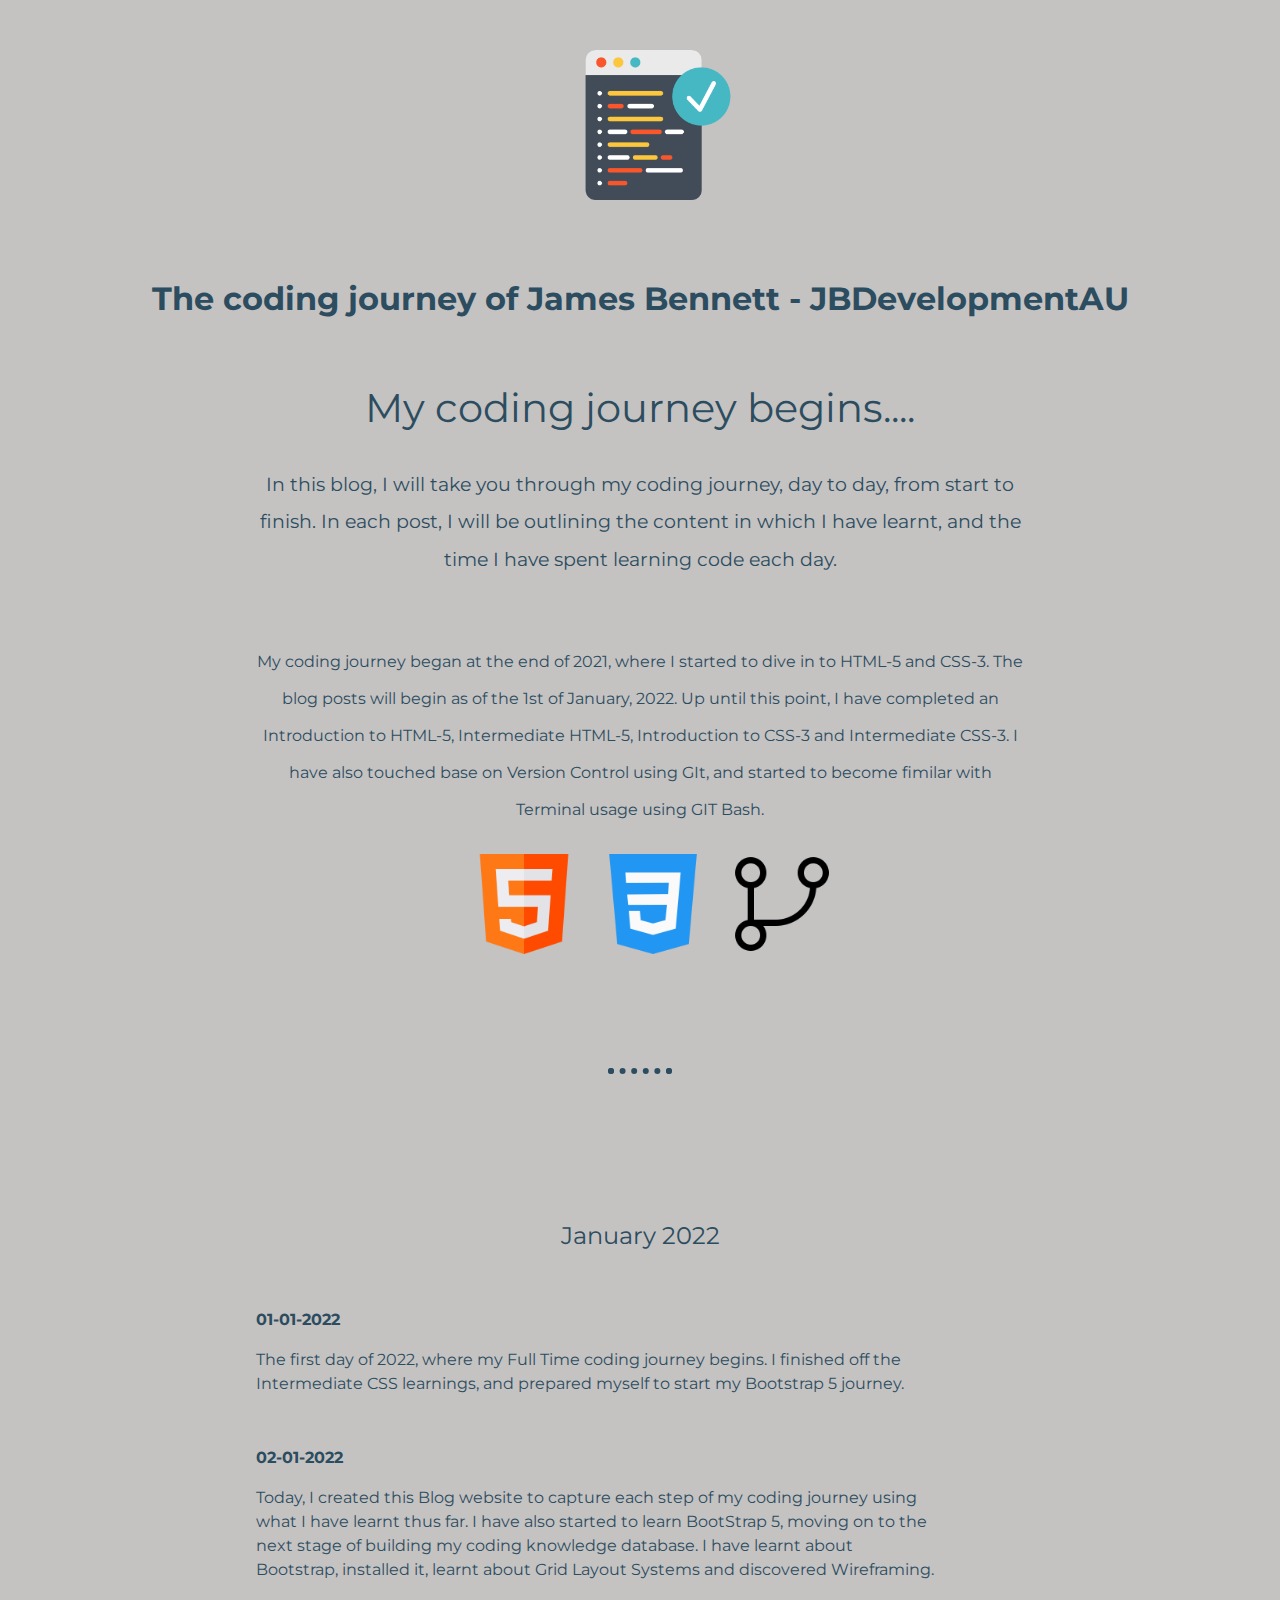
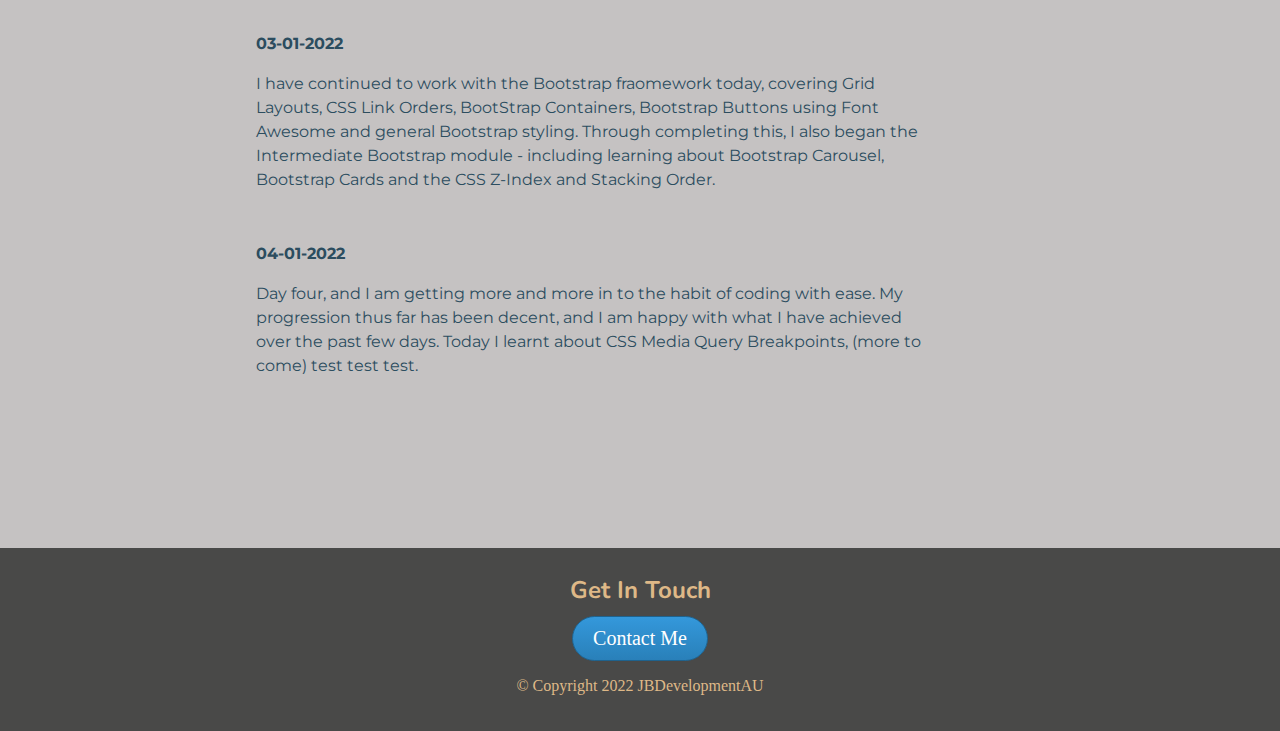
==== index.html @ f04c18af "removed images from paras" ====
<!DOCTYPE html>
<html lang="en">

<head>
    <meta charset="UTF-8">
    <meta http-equiv="X-UA-Compatible" content="IE=edge">
    <meta name="viewport" content="width=device-width, initial-scale=1.0">
    <title>JBDevelopmentAU Coding Journey</title>
    <link href='style.css' rel='stylesheet'>
</head>

<body>
    <div class="top-container">
        <img class="code-logo" src="Images/code.png" alt="code logo">
        <link rel="preconnect" href="https://fonts.googleapis.com">
        <link rel="preconnect" href="https://fonts.gstatic.com" crossorigin>
        <link href="https://fonts.googleapis.com/css2?family=Montserrat&family=Nunito&display=swap" rel="stylesheet">
        <h1>The coding journey of James Bennett - JBDevelopmentAU</h1>
        <h3 class="begin">My coding journey begins....</h3>
    </div>

    <div class="middle-container">
        <div>
            <img class="" src="" alt="">
            <h3>In this blog, I will take you through my coding journey, day to day, from start to finish. In each post,
                I
                will be outlining the content in which I have learnt, and the time I have spent learning code each day.
            </h3>
        </div>
        <div class="intro">

            <p>My coding journey began at the end of 2021, where I started to dive in to HTML-5 and CSS-3. The blog
                posts will begin as of the 1st of January, 2022. Up until this point, I have completed an Introduction
                to HTML-5, Intermediate HTML-5, Introduction to CSS-3 and Intermediate CSS-3. I have also touched base
                on Version Control using GIt, and started to become fimilar with Terminal usage using GIT Bash.</p>
            <img class="html-logo" src="Images/html.png" alt="html logo">
            <img class="css3-logo" src="Images/css-3 (1).png" alt="css3 logo">
            <img class="git-logo" src="Images/git.png" alt="git logo">
        </div>

        <hr>

        <div class="Month">
            <p><strong>January 2022</strong></p>
        </div>

        <div class="days">
            <p><strong>01-01-2022</strong></p>
            <!-- <img class="side-logo" src="Images/start.png" alt="Start Logo"> -->
            <p>The first day of 2022, where my Full Time coding journey begins. I finished off the Intermediate CSS
                learnings, and prepared myself to start my Bootstrap 5 journey.</p>
        </div>

        <div class="days">
            <p><strong>02-01-2022</strong></p>
            <!-- <img class="side-logo" src="Images/bootstrap.png" alt="Bootstrap logo"> -->
            <p>Today, I created this Blog website to capture each step of my coding journey using what I have learnt
                thus far. I have also started to learn BootStrap 5, moving on to the next stage of building my coding
                knowledge database. I have learnt about Bootstrap, installed it, learnt about Grid Layout Systems and
                discovered Wireframing.</p>
        </div>

        <div class="days">
            <p><strong>03-01-2022</strong></p>
            <!-- <img class="side-logo" src="Images/bootstrap.png" alt="Bootstrap logo"> -->
            <p>I have continued to work with the Bootstrap fraomework today, covering Grid Layouts, CSS Link Orders,
                BootStrap Containers, Bootstrap Buttons using Font Awesome and general Bootstrap styling. Through
                completing this, I also began the Intermediate Bootstrap module - including learning about Bootstrap
                Carousel, Bootstrap Cards and the CSS Z-Index and Stacking Order.</p>
        </div>

        <div class="days">
            <p><strong>04-01-2022</strong></p>
            <!-- <img class="side-logo" src="Images/bootstrap.png" alt="Bootstrap logo"> -->
            <p>Day four, and I am getting more and more in to the habit of coding with ease. My progression thus far has
                been decent, and I am happy with what I have achieved over the past few days. Today I learnt about CSS
                Media Query Breakpoints, (more to come) test test test.</p>
        </div>
    </div>

    <div class="bottom-container">
        <div class="contact-me">
            <h2>Get In Touch</h2>
            <button class="btn" type="button" href="mailto:JBDevelopmentAU@gmail.com">Contact Me</a>
        </div>

        <div>
            <p>© Copyright 2022 JBDevelopmentAU</p>
        </div>
    </div>

</body>

</html>
---- style.css ----
body {
    margin: 0px;
    text-align: center;
    background-color: rgb(197, 194, 194);
    color: rgb(0, 0, 0)
}

h1 {
    font-family: 'Montserrat', sans-serif;
    margin: 50px;
    position: relative;
    top: 50px;
    color: rgb(44, 77, 95);
}

h2 {
    font-family: 'Nunito', sans-serif;
    line-height: 2;
    position: relative;
    top: 18px;
    color: burlywood;
    
}

h3 {
    font-family: 'Montserrat', sans-serif;
    font-weight: normal;
    line-height: 2;
    width: 60%;
    margin: auto;
    position: relative;
    top: 50px;
    color: rgb(44, 77, 95);
}

.top-container {
    bottom: 90px;
}

.bottom-container {
    background-color: rgb(73, 73, 72);
    padding: 0 0 20px;
    color: burlywood;
}

hr {
    margin: 200px auto 0 auto;
    border: dotted rgb(44, 77, 95) 6px;
    border-bottom: none;
    width: 4%;   
}

.begin {
    font-size: 40px;
}

.intro {
    font-family: 'Montserrat', sans-serif;
    font-weight: normal;
    line-height: 2.3;
    width: 60%;
    margin: auto;
    position: relative;
    top: 100px;
    color: rgb(44, 77, 95);
}

.code-logo {
    position: relative;
    height: 150px;
    top: 50px;
    margin-left: 35px;
    margin-bottom: 25px;
}

.html-logo {
    position: relative;
    height: 100px;
    margin-top: 10px;
    margin-left: 25px;
    
}

.css3-logo {
    position: relative;
    height: 100px;
    margin-top: 10px;
    margin-left: 25px;
}

.git-logo {
    position: relative;
    height: 100px;
    margin-top: 10px;
    margin-left: 25px;
}


.contact-me {
    margin-top: 20rem;

    color: burlywood;
}

.btn {
    background: #3498db;
    background-image: -webkit-linear-gradient(top, #3498db, #2980b9);
    background-image: -moz-linear-gradient(top, #3498db, #2980b9);
    background-image: -ms-linear-gradient(top, #3498db, #2980b9);
    background-image: -o-linear-gradient(top, #3498db, #2980b9);
    background-image: linear-gradient(to bottom, #3498db, #2980b9);
    -webkit-border-radius: 28;
    -moz-border-radius: 28;
    border-radius: 28px;
    font-family: Georgia;
    color: #ffffff;
    font-size: 20px;
    padding: 10px 20px 10px 20px;
    border: solid #1f628d 1px;
    text-decoration: none;
  }
  
  .btn:hover {
    background: #3cb0fd;
    background-image: -webkit-linear-gradient(top, #3cb0fd, #3498db);
    background-image: -moz-linear-gradient(top, #3cb0fd, #3498db);
    background-image: -ms-linear-gradient(top, #3cb0fd, #3498db);
    background-image: -o-linear-gradient(top, #3cb0fd, #3498db);
    background-image: linear-gradient(to bottom, #3cb0fd, #3498db);
    text-decoration: none;
  }

.styled:hover {
    background-color: rgba(255, 0, 0, 1);
}

.styled:active {
    box-shadow: inset -2px -2px 3px rgba(255, 255, 255, .6),
                inset 2px 2px 3px rgba(0, 0, 0, .6);
}

.side-logo {
    width: 80px;
    height: 80px;
    position: absolute;
    top: 0;
    bottom: 0;
    left: 10;
    right: 0;
    margin: auto;
    margin-left: 20px;
}

.para-float {
    float: right;
}

.Month {
    font-family: 'Montserrat', sans-serif;
    font-weight: 2;
    line-height: 1.5;
    margin: auto 20% auto 20%;
    position: relative;
    top: 120px;
    bottom: 25px;
    text-align: center;
    color: rgb(44, 77, 95);
    font-size: 1.5rem;
}

.days {
    font-family: 'Montserrat', sans-serif;
    font-weight: normal;
    line-height: 1.5;
    margin: auto 20% 50px 20%;
    position: relative;
    top: 150px;
    text-align: left;
    color: rgb(44, 77, 95);
    padding-right: 7%;
}
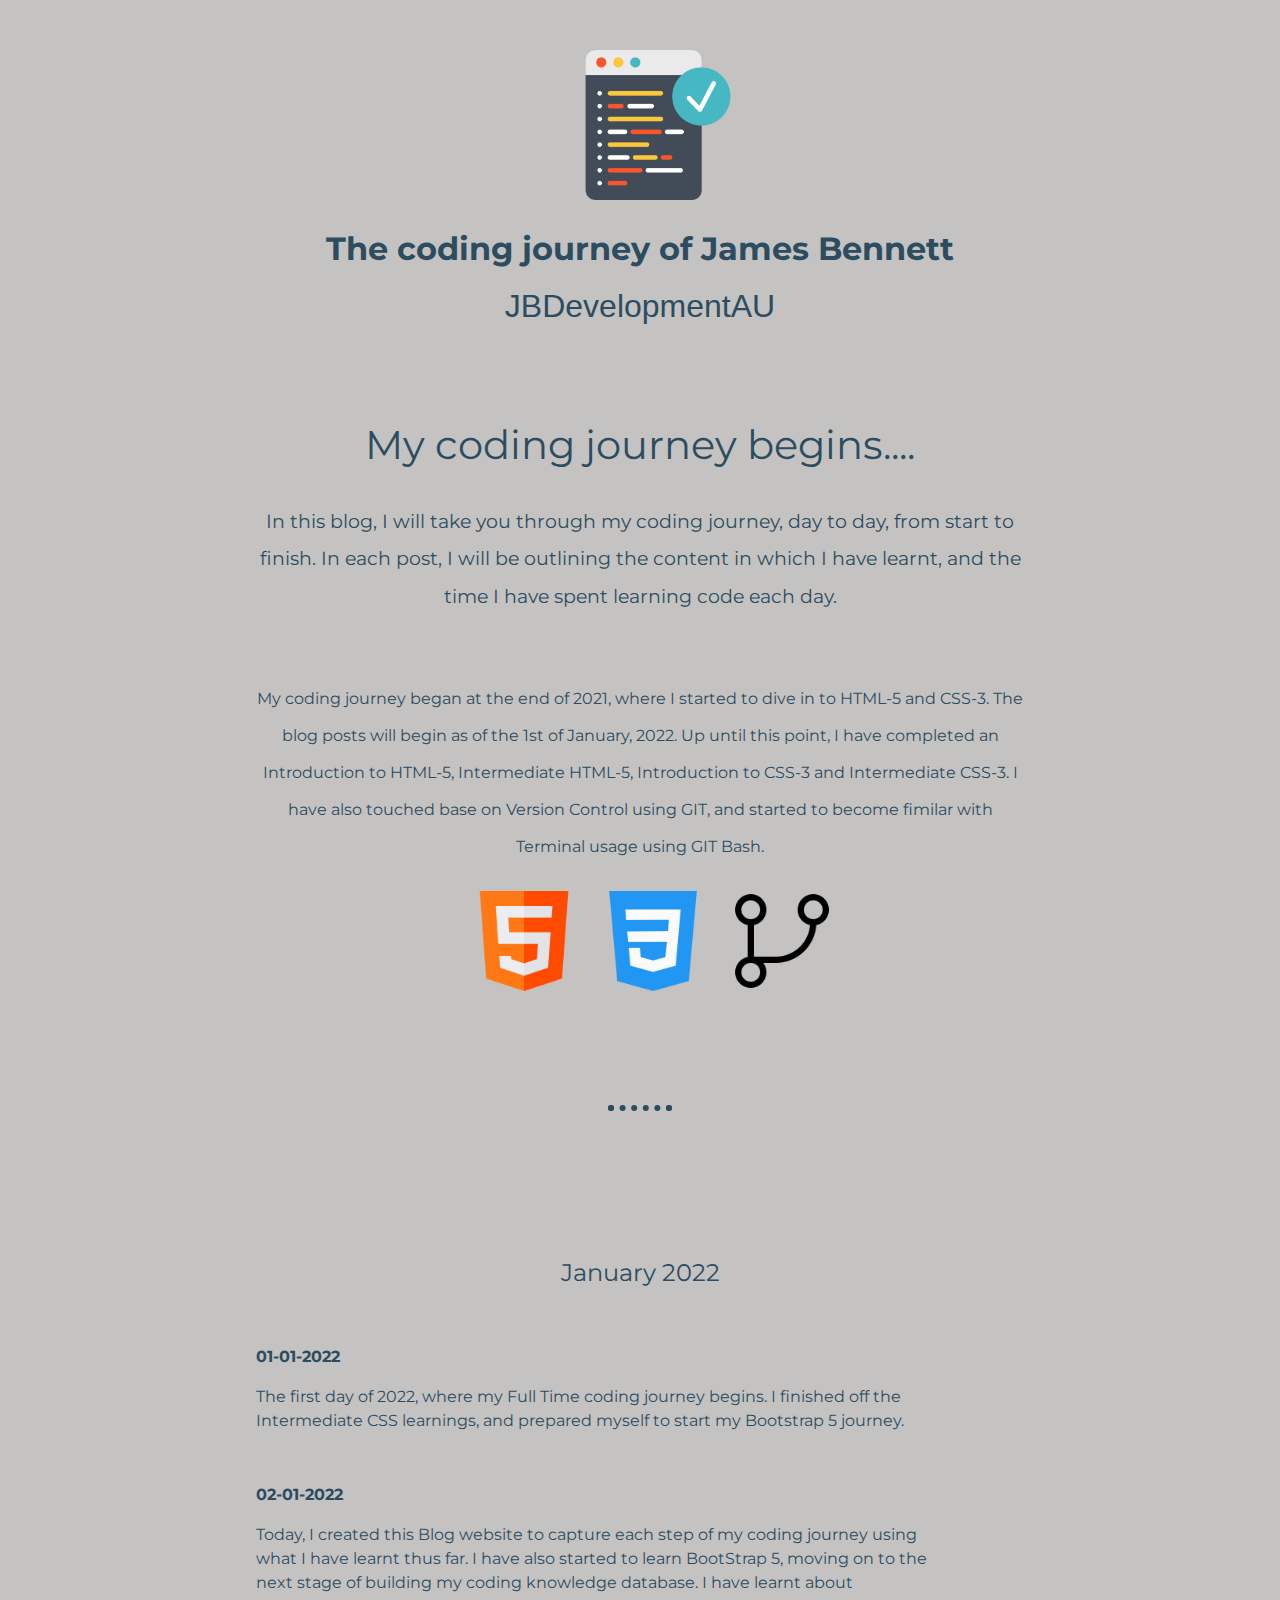
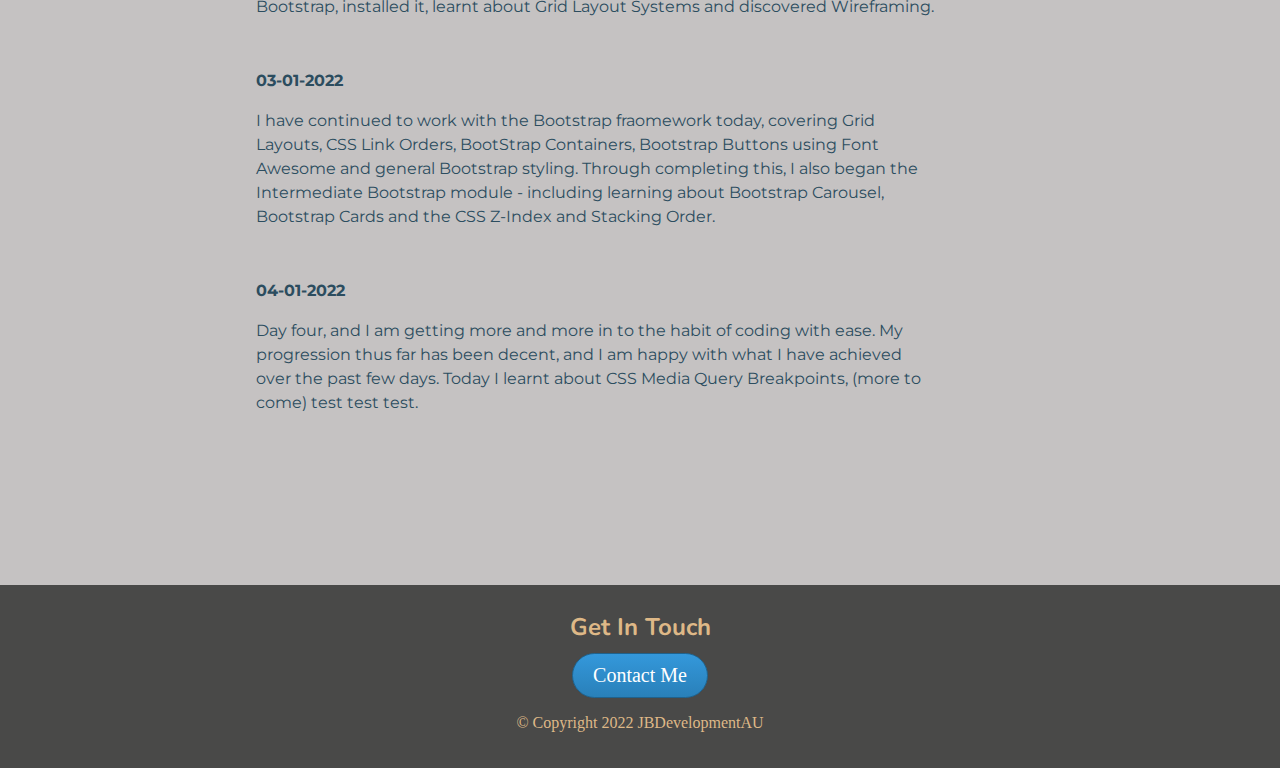
==== commit 3afba81d: "updated brand text" ====
--- a/index.html
+++ b/index.html
@@ -15,7 +15,8 @@
         <link rel="preconnect" href="https://fonts.googleapis.com">
         <link rel="preconnect" href="https://fonts.gstatic.com" crossorigin>
         <link href="https://fonts.googleapis.com/css2?family=Montserrat&family=Nunito&display=swap" rel="stylesheet">
-        <h1>The coding journey of James Bennett - JBDevelopmentAU</h1>
+        <h1>The coding journey of James Bennett</h1>
+        <p class="brand">JBDevelopmentAU</p>
         <h3 class="begin">My coding journey begins....</h3>
     </div>
 
@@ -32,7 +33,7 @@
             <p>My coding journey began at the end of 2021, where I started to dive in to HTML-5 and CSS-3. The blog
                 posts will begin as of the 1st of January, 2022. Up until this point, I have completed an Introduction
                 to HTML-5, Intermediate HTML-5, Introduction to CSS-3 and Intermediate CSS-3. I have also touched base
-                on Version Control using GIt, and started to become fimilar with Terminal usage using GIT Bash.</p>
+                on Version Control using GIT, and started to become fimilar with Terminal usage using GIT Bash.</p>
             <img class="html-logo" src="Images/html.png" alt="html logo">
             <img class="css3-logo" src="Images/css-3 (1).png" alt="css3 logo">
             <img class="git-logo" src="Images/git.png" alt="git logo">
--- a/style.css
+++ b/style.css
@@ -7,10 +7,21 @@
 
 h1 {
     font-family: 'Montserrat', sans-serif;
-    margin: 50px;
+    margin: auto 20% 50px 20%;
     position: relative;
     top: 50px;
+    right: auto;
     color: rgb(44, 77, 95);
+}
+
+.brand {
+    font-family: 'Montserrat-Bold', sans-serif;
+    margin: auto 20% 50px 20%;
+    position: relative;
+    top: 20px;
+    right: auto;
+    color: rgb(44, 77, 95);
+    font-size: 2rem;
 }
 
 h2 {
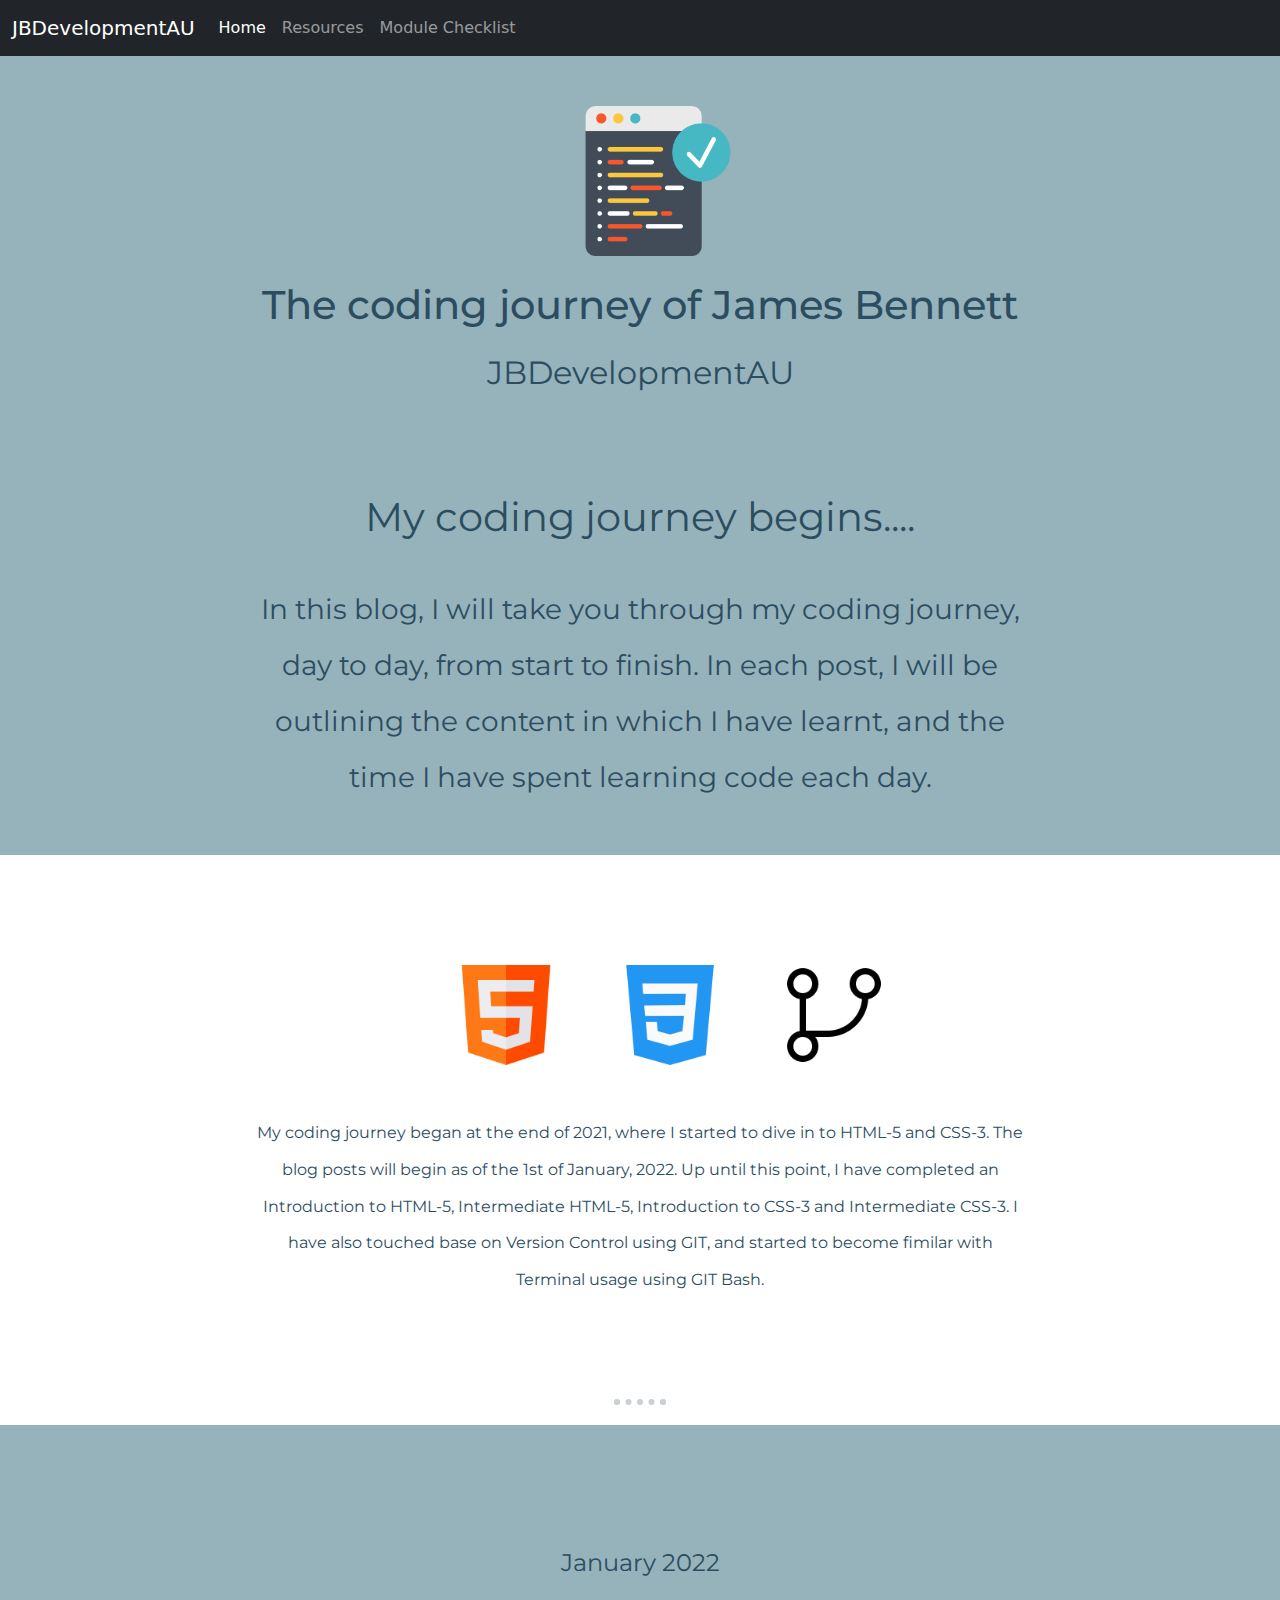
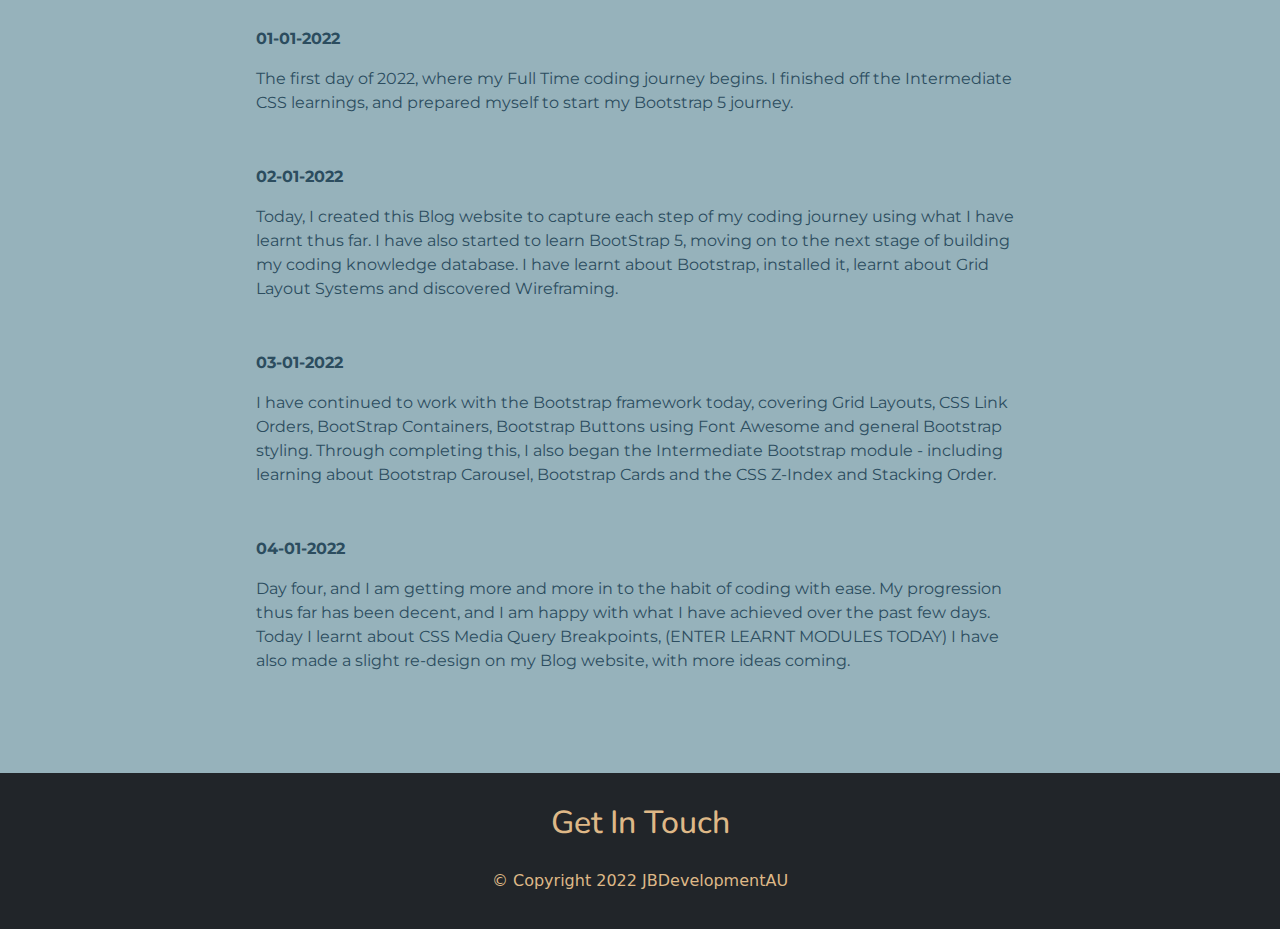
==== commit de9af135: "Design Overhaul" ====
--- a/index.html
+++ b/index.html
@@ -6,10 +6,53 @@
     <meta http-equiv="X-UA-Compatible" content="IE=edge">
     <meta name="viewport" content="width=device-width, initial-scale=1.0">
     <title>JBDevelopmentAU Coding Journey</title>
+
+    <!-- Bootstrap Script -->
+    <link href="https://cdn.jsdelivr.net/npm/bootstrap@5.1.3/dist/css/bootstrap.min.css" rel="stylesheet">
+    <script src="https://cdn.jsdelivr.net/npm/@popperjs/core@2.10.2/dist/umd/popper.min.js"
+        integrity="sha384-7+zCNj/IqJ95wo16oMtfsKbZ9ccEh31eOz1HGyDuCQ6wgnyJNSYdrPa03rtR1zdB" crossorigin="anonymous">
+    </script>
+    <script src="https://cdn.jsdelivr.net/npm/bootstrap@5.1.3/dist/js/bootstrap.min.js"
+        integrity="sha384-QJHtvGhmr9XOIpI6YVutG+2QOK9T+ZnN4kzFN1RtK3zEFEIsxhlmWl5/YESvpZ13" crossorigin="anonymous">
+    </script>
+    <script src="https://cdn.jsdelivr.net/npm/bootstrap@5.1.3/dist/js/bootstrap.bundle.min.js"
+        integrity="sha384-ka7Sk0Gln4gmtz2MlQnikT1wXgYsOg+OMhuP+IlRH9sENBO0LRn5q+8nbTov4+1p" crossorigin="anonymous">
+    </script>
+
+    <!-- Font Awesome -->
+    <script src="https://kit.fontawesome.com/72c7d25c5b.js" crossorigin="anonymous"></script>
+
     <link href='style.css' rel='stylesheet'>
 </head>
 
 <body>
+
+    <!-- Nav Bar -->
+
+    <nav class="navbar navbar-expand-lg navbar-dark bg-dark">
+        <div class="container-fluid">
+            <a class="navbar-brand" href="#">JBDevelopmentAU</a>
+            <button class="navbar-toggler" type="button" data-bs-toggle="collapse" data-bs-target="#navbarNav"
+                aria-controls="navbarNav" aria-expanded="false" aria-label="Toggle navigation">
+                <span class="navbar-toggler-icon"></span>
+            </button>
+            <div class="collapse navbar-collapse" id="navbarNav">
+                <ul class="navbar-nav">
+                    <li class="nav-item">
+                        <a class="nav-link active" aria-current="page" href="#">Home</a>
+                    </li>
+                    <li class="nav-item">
+                        <a class="nav-link" href="#">Resources</a>
+                    </li>
+                    <li class="nav-item">
+                        <a class="nav-link" href="#">Module Checklist</a>
+                    </li>
+                </ul>
+            </div>
+        </div>
+    </nav>
+
+
     <div class="top-container">
         <img class="code-logo" src="Images/code.png" alt="code logo">
         <link rel="preconnect" href="https://fonts.googleapis.com">
@@ -18,9 +61,7 @@
         <h1>The coding journey of James Bennett</h1>
         <p class="brand">JBDevelopmentAU</p>
         <h3 class="begin">My coding journey begins....</h3>
-    </div>
 
-    <div class="middle-container">
         <div>
             <img class="" src="" alt="">
             <h3>In this blog, I will take you through my coding journey, day to day, from start to finish. In each post,
@@ -28,19 +69,26 @@
                 will be outlining the content in which I have learnt, and the time I have spent learning code each day.
             </h3>
         </div>
+    </div>
+
+    <div class="middle-container">
+
+
         <div class="intro">
 
+            <img class="code-logos" src="Images/html.png" alt="html logo">
+            <img class="code-logos" src="Images/css-3 (1).png" alt="css3 logo">
+            <img class="code-logos" src="Images/git.png" alt="git logo">
             <p>My coding journey began at the end of 2021, where I started to dive in to HTML-5 and CSS-3. The blog
                 posts will begin as of the 1st of January, 2022. Up until this point, I have completed an Introduction
                 to HTML-5, Intermediate HTML-5, Introduction to CSS-3 and Intermediate CSS-3. I have also touched base
                 on Version Control using GIT, and started to become fimilar with Terminal usage using GIT Bash.</p>
-            <img class="html-logo" src="Images/html.png" alt="html logo">
-            <img class="css3-logo" src="Images/css-3 (1).png" alt="css3 logo">
-            <img class="git-logo" src="Images/git.png" alt="git logo">
+
         </div>
 
         <hr>
-
+    </div>
+    <div class="bottom-container">
         <div class="Month">
             <p><strong>January 2022</strong></p>
         </div>
@@ -64,7 +112,7 @@
         <div class="days">
             <p><strong>03-01-2022</strong></p>
             <!-- <img class="side-logo" src="Images/bootstrap.png" alt="Bootstrap logo"> -->
-            <p>I have continued to work with the Bootstrap fraomework today, covering Grid Layouts, CSS Link Orders,
+            <p>I have continued to work with the Bootstrap framework today, covering Grid Layouts, CSS Link Orders,
                 BootStrap Containers, Bootstrap Buttons using Font Awesome and general Bootstrap styling. Through
                 completing this, I also began the Intermediate Bootstrap module - including learning about Bootstrap
                 Carousel, Bootstrap Cards and the CSS Z-Index and Stacking Order.</p>
@@ -75,16 +123,19 @@
             <!-- <img class="side-logo" src="Images/bootstrap.png" alt="Bootstrap logo"> -->
             <p>Day four, and I am getting more and more in to the habit of coding with ease. My progression thus far has
                 been decent, and I am happy with what I have achieved over the past few days. Today I learnt about CSS
-                Media Query Breakpoints, (more to come) test test test.</p>
+                Media Query Breakpoints, (ENTER LEARNT MODULES TODAY) I have also made a slight re-design on my Blog
+                website, with more ideas coming.</p>
         </div>
     </div>
 
-    <div class="bottom-container">
+    <div class="footer">
         <div class="contact-me">
             <h2>Get In Touch</h2>
-            <button class="btn" type="button" href="mailto:JBDevelopmentAU@gmail.com">Contact Me</a>
+            <i class="medialogo fab fa-twitter"></i>
+            <i class="medialogo fab fa-facebook-f"></i>
+            <i class="medialogo fab fa-instagram"></i>
+            <i class="medialogo fas fa-envelope"></i>
         </div>
-
         <div>
             <p>© Copyright 2022 JBDevelopmentAU</p>
         </div>
--- a/style.css
+++ b/style.css
@@ -1,7 +1,16 @@
+* {
+    margin:	0% 0% 0% 0%;
+padding: 0;
+}
+
+.navbar {
+    color: white;
+}
+
 body {
     margin: 0px;
     text-align: center;
-    background-color: rgb(197, 194, 194);
+
     color: rgb(0, 0, 0)
 }
 
@@ -14,8 +23,12 @@
     color: rgb(44, 77, 95);
 }
 
+.medialogo {
+    color: white;
+}
+
 .brand {
-    font-family: 'Montserrat-Bold', sans-serif;
+    font-family: 'Montserrat', sans-serif;
     margin: auto 20% 50px 20%;
     position: relative;
     top: 20px;
@@ -46,16 +59,27 @@
 
 .top-container {
     bottom: 90px;
+    background-color: rgb(150, 178, 187);
+    padding-bottom: 100px;
+}
+
+.middle-container {
+    background-color: white;
 }
 
 .bottom-container {
-    background-color: rgb(73, 73, 72);
+    padding: 0 0 200px;
+    background-color: rgb(150, 178, 187);
+}
+
+.footer {
+    background-color: #212529;
     padding: 0 0 20px;
     color: burlywood;
 }
 
 hr {
-    margin: 200px auto 0 auto;
+    margin: 200px auto 20px auto;
     border: dotted rgb(44, 77, 95) 6px;
     border-bottom: none;
     width: 4%;   
@@ -84,32 +108,31 @@
     margin-bottom: 25px;
 }
 
-.html-logo {
+.code-logos {
+    position: relative;
+    height: 150px;
+    margin-top: 10px;
+    margin-left: 60px;
+    padding-bottom: 50px;
+    
+}
+
+.css3-logo {
     position: relative;
     height: 100px;
     margin-top: 10px;
     margin-left: 25px;
-    
-}
-
-.css3-logo {
+}
+
+.git-logo {
     position: relative;
     height: 100px;
     margin-top: 10px;
     margin-left: 25px;
 }
 
-.git-logo {
-    position: relative;
-    height: 100px;
-    margin-top: 10px;
-    margin-left: 25px;
-}
-
 
 .contact-me {
-    margin-top: 20rem;
-
     color: burlywood;
 }
 
@@ -129,6 +152,7 @@
     padding: 10px 20px 10px 20px;
     border: solid #1f628d 1px;
     text-decoration: none;
+    margin: 2%;
   }
   
   .btn:hover {
@@ -188,5 +212,14 @@
     top: 150px;
     text-align: left;
     color: rgb(44, 77, 95);
-    padding-right: 7%;
-}
+}
+
+@media (max-width: 750px) {
+    .brand {
+        font-size: 1.7rem;
+    }
+}
+
+.medialogo {
+    margin: 20px 10px;
+}
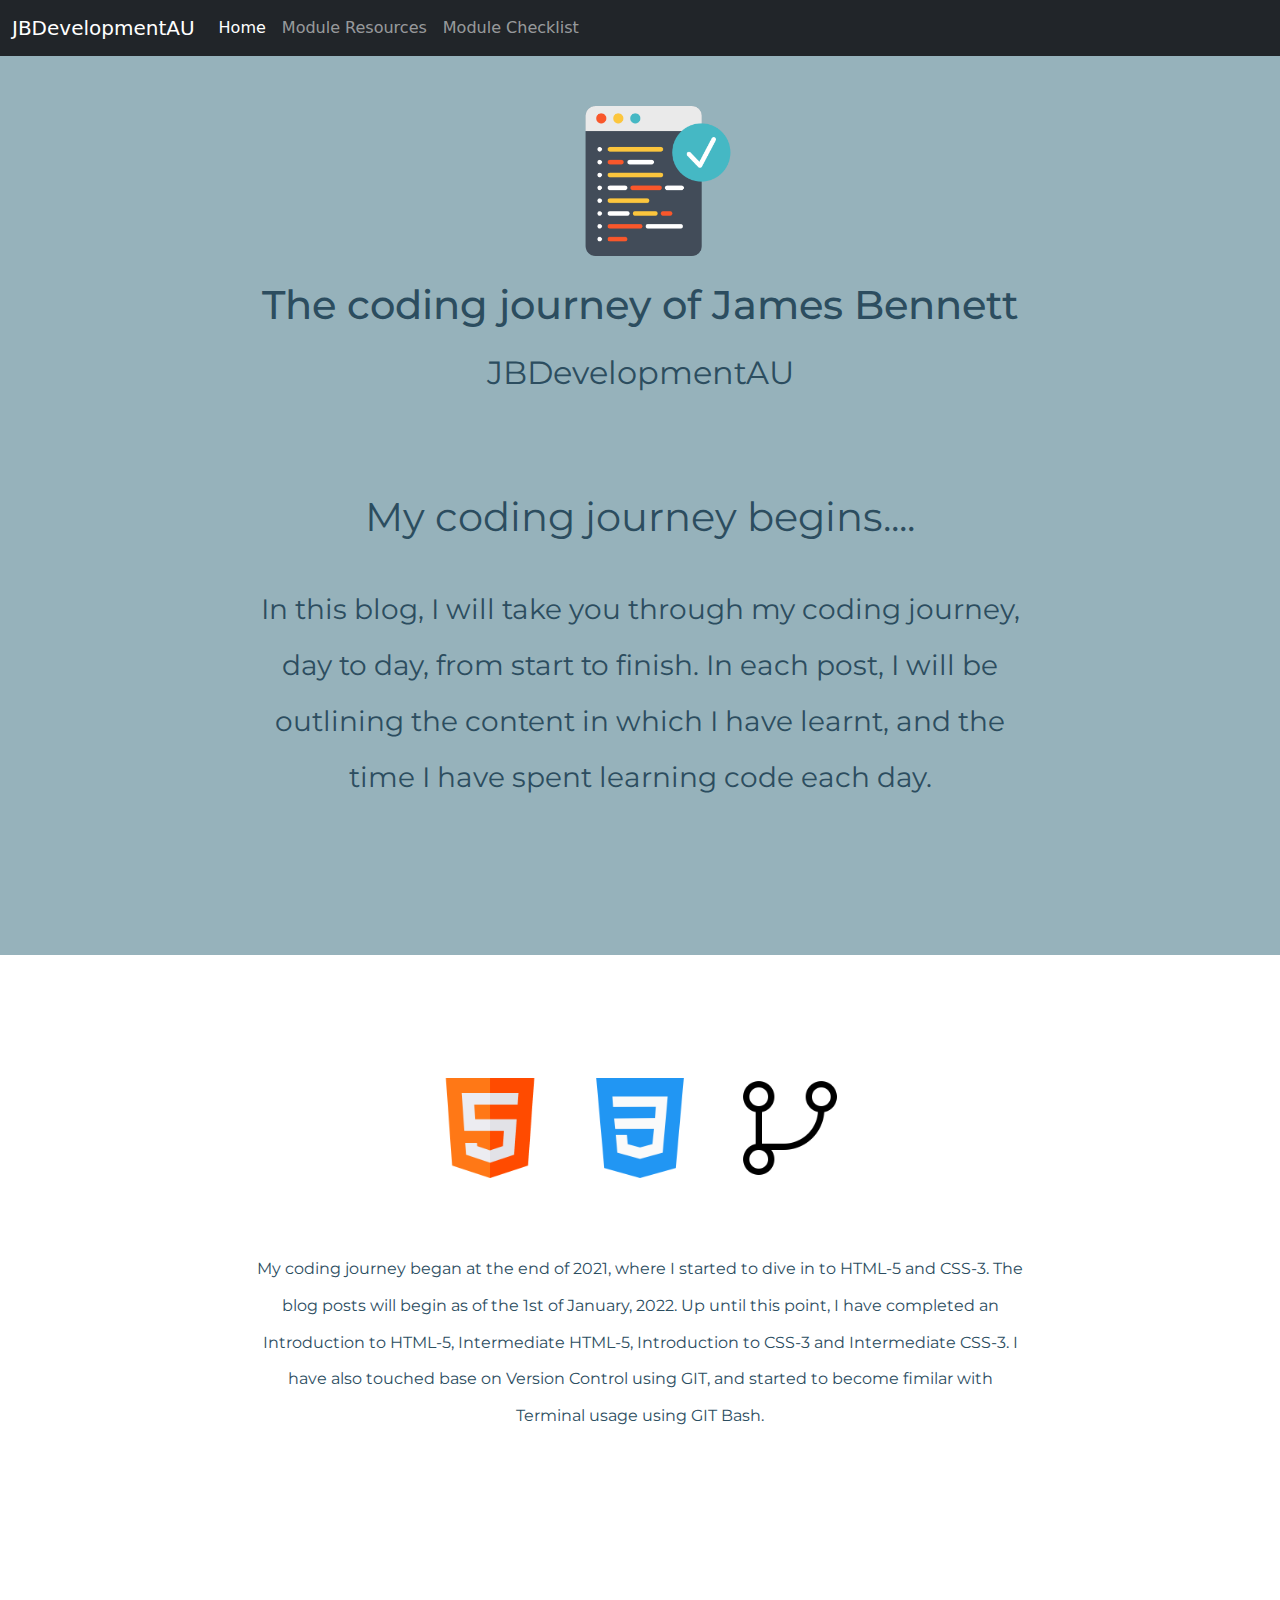
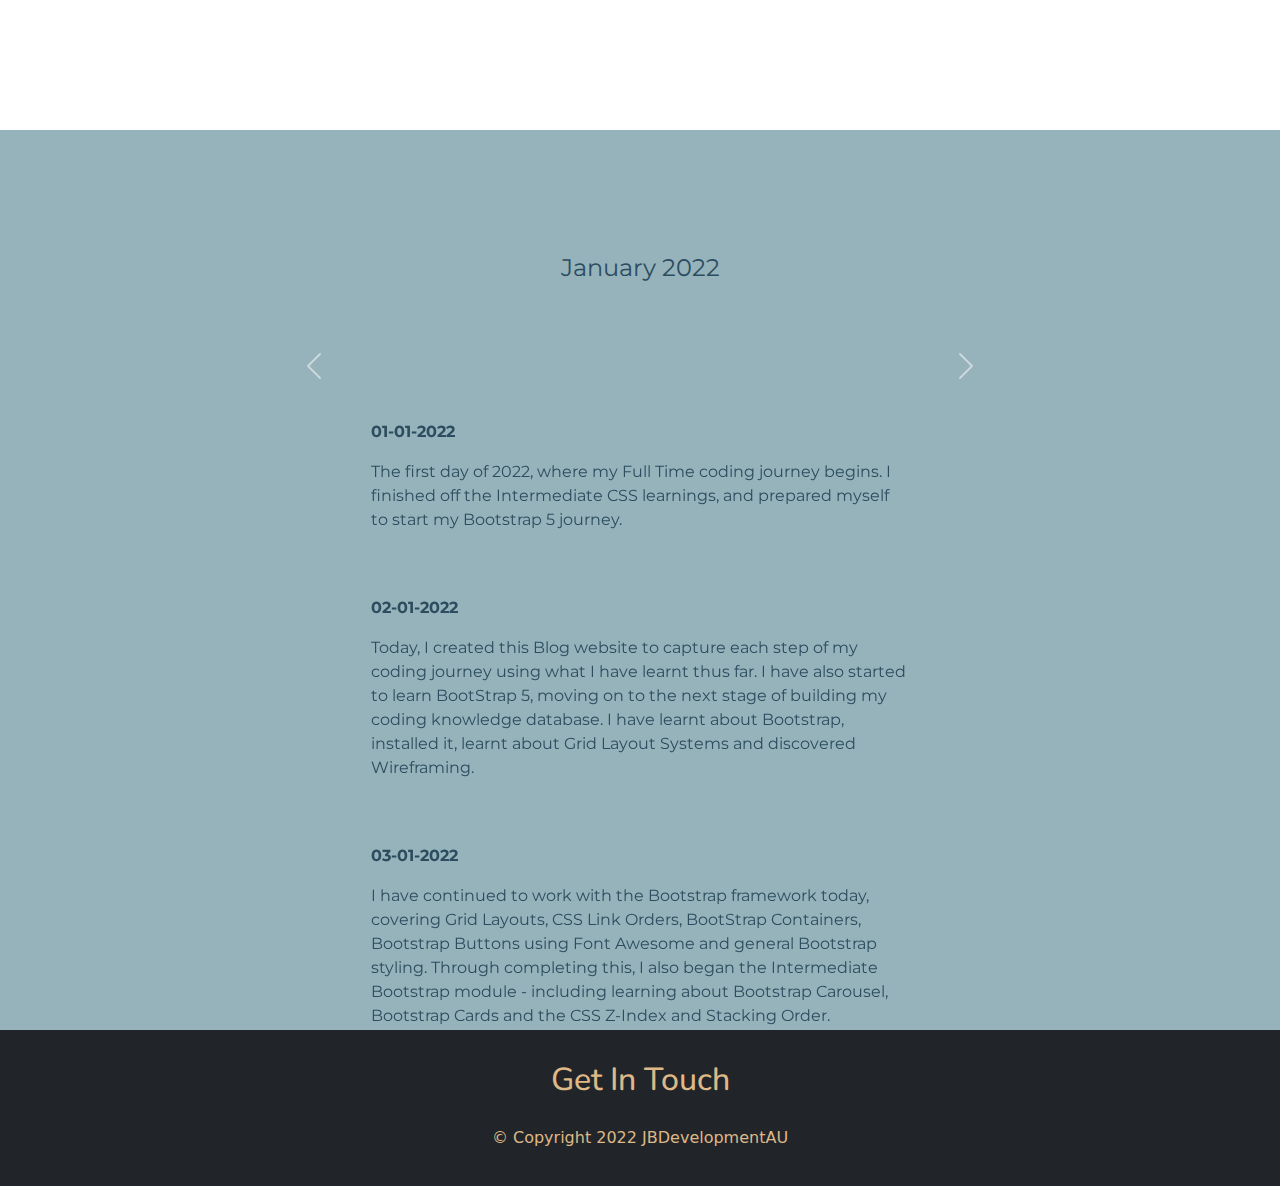
==== commit 29832a26: "Added pages / carousel" ====
--- a/index.html
+++ b/index.html
@@ -22,6 +22,7 @@
     <!-- Font Awesome -->
     <script src="https://kit.fontawesome.com/72c7d25c5b.js" crossorigin="anonymous"></script>
 
+    <!-- CSS Stylesheet -->
     <link href='style.css' rel='stylesheet'>
 </head>
 
@@ -42,16 +43,17 @@
                         <a class="nav-link active" aria-current="page" href="#">Home</a>
                     </li>
                     <li class="nav-item">
-                        <a class="nav-link" href="#">Resources</a>
+                        <a class="nav-link" href="resources.html">Module Resources</a>
                     </li>
                     <li class="nav-item">
-                        <a class="nav-link" href="#">Module Checklist</a>
+                        <a class="nav-link" href="checklist.html">Module Checklist</a>
                     </li>
                 </ul>
             </div>
         </div>
     </nav>
 
+    <!-- Introduction -->
 
     <div class="top-container">
         <img class="code-logo" src="Images/code.png" alt="code logo">
@@ -71,6 +73,8 @@
         </div>
     </div>
 
+    <!-- Introduction -->
+
     <div class="middle-container">
 
 
@@ -85,48 +89,79 @@
                 on Version Control using GIT, and started to become fimilar with Terminal usage using GIT Bash.</p>
 
         </div>
+    </div>
 
-        <hr>
-    </div>
+    <!-- Blog Updates -->
+
+    <section id="blog-posts"></section>
+
     <div class="bottom-container">
         <div class="Month">
             <p><strong>January 2022</strong></p>
         </div>
 
-        <div class="days">
-            <p><strong>01-01-2022</strong></p>
-            <!-- <img class="side-logo" src="Images/start.png" alt="Start Logo"> -->
-            <p>The first day of 2022, where my Full Time coding journey begins. I finished off the Intermediate CSS
-                learnings, and prepared myself to start my Bootstrap 5 journey.</p>
-        </div>
+        <div id="testimonial-slide" class="carousel slide" data-ride="false">
+            <div class="days">
+                <div class="carousel-item active">
+                    <p><strong>01-01-2022</strong></p>
+                    <!-- <img class="side-logo" src="Images/start.png" alt="Start Logo"> -->
+                    <p>The first day of 2022, where my Full Time coding journey begins. I finished off the Intermediate
+                        CSS
+                        learnings, and prepared myself to start my Bootstrap 5 journey.</p>
 
-        <div class="days">
-            <p><strong>02-01-2022</strong></p>
-            <!-- <img class="side-logo" src="Images/bootstrap.png" alt="Bootstrap logo"> -->
-            <p>Today, I created this Blog website to capture each step of my coding journey using what I have learnt
-                thus far. I have also started to learn BootStrap 5, moving on to the next stage of building my coding
-                knowledge database. I have learnt about Bootstrap, installed it, learnt about Grid Layout Systems and
-                discovered Wireframing.</p>
-        </div>
+                    <br><br>
 
-        <div class="days">
-            <p><strong>03-01-2022</strong></p>
-            <!-- <img class="side-logo" src="Images/bootstrap.png" alt="Bootstrap logo"> -->
-            <p>I have continued to work with the Bootstrap framework today, covering Grid Layouts, CSS Link Orders,
-                BootStrap Containers, Bootstrap Buttons using Font Awesome and general Bootstrap styling. Through
-                completing this, I also began the Intermediate Bootstrap module - including learning about Bootstrap
-                Carousel, Bootstrap Cards and the CSS Z-Index and Stacking Order.</p>
-        </div>
+                    <p><strong>02-01-2022</strong></p>
+                    <!-- <img class="side-logo" src="Images/bootstrap.png" alt="Bootstrap logo"> -->
+                    <p>Today, I created this Blog website to capture each step of my coding journey using what I have
+                        learnt
+                        thus far. I have also started to learn BootStrap 5, moving on to the next stage of building my
+                        coding
+                        knowledge database. I have learnt about Bootstrap, installed it, learnt about Grid Layout
+                        Systems
+                        and
+                        discovered Wireframing.</p>
 
-        <div class="days">
-            <p><strong>04-01-2022</strong></p>
-            <!-- <img class="side-logo" src="Images/bootstrap.png" alt="Bootstrap logo"> -->
-            <p>Day four, and I am getting more and more in to the habit of coding with ease. My progression thus far has
-                been decent, and I am happy with what I have achieved over the past few days. Today I learnt about CSS
-                Media Query Breakpoints, (ENTER LEARNT MODULES TODAY) I have also made a slight re-design on my Blog
-                website, with more ideas coming.</p>
+                    <br><br>
+
+                    <p><strong>03-01-2022</strong></p>
+                    <!-- <img class="side-logo" src="Images/bootstrap.png" alt="Bootstrap logo"> -->
+                    <p>I have continued to work with the Bootstrap framework today, covering Grid Layouts, CSS Link
+                        Orders,
+                        BootStrap Containers, Bootstrap Buttons using Font Awesome and general Bootstrap styling.
+                        Through
+                        completing this, I also began the Intermediate Bootstrap module - including learning about
+                        Bootstrap
+                        Carousel, Bootstrap Cards and the CSS Z-Index and Stacking Order.</p>
+                </div>
+                <div class="carousel-item">
+                    <p><strong>04-01-2022</strong></p>
+                    <!-- <img class="side-logo" src="Images/bootstrap.png" alt="Bootstrap logo"> -->
+                    <p>Day four, and I am getting more and more in to the habit of coding with ease. My progression thus
+                        far
+                        has
+                        been decent, and I am happy with what I have achieved over the past few days. Today I learnt
+                        about
+                        CSS
+                        Media Query Breakpoints, (ENTER LEARNT MODULES TODAY) I have also made a slight re-design on my
+                        Blog
+                        website, with more ideas coming.</p>
+                </div>
+                <button class="carousel-control-prev" type="button" data-bs-target="#testimonial-slide"
+                    data-bs-slide="prev">
+                    <span class="carousel-control-prev-icon" aria-hidden="true"></span>
+                    <span class="visually-hidden">Previous</span>
+                </button>
+                <button class="carousel-control-next" type="button" data-bs-target="#testimonial-slide"
+                    data-bs-slide="next">
+                    <span class="carousel-control-next-icon" aria-hidden="true"></span>
+                    <span class="visually-hidden">Next</span>
+                </button>
+            </div>
         </div>
     </div>
+
+    <!-- Footer -->
 
     <div class="footer">
         <div class="contact-me">
@@ -140,7 +175,6 @@
             <p>© Copyright 2022 JBDevelopmentAU</p>
         </div>
     </div>
-
 </body>
 
 </html>--- a/style.css
+++ b/style.css
@@ -60,15 +60,17 @@
 .top-container {
     bottom: 90px;
     background-color: rgb(150, 178, 187);
-    padding-bottom: 100px;
+    padding-bottom: 200px;
 }
 
 .middle-container {
     background-color: white;
+    padding-bottom: 200px;
 }
 
 .bottom-container {
-    padding: 0 0 200px;
+    height: 900px;
+    overflow: auto;
     background-color: rgb(150, 178, 187);
 }
 
@@ -76,13 +78,14 @@
     background-color: #212529;
     padding: 0 0 20px;
     color: burlywood;
+    flex-direction: row;
 }
 
 hr {
     margin: 200px auto 20px auto;
-    border: dotted rgb(44, 77, 95) 6px;
+    border: dotted rgb(255, 255, 255) 6px;
     border-bottom: none;
-    width: 4%;   
+    width: 6%; 
 }
 
 .begin {
@@ -112,25 +115,11 @@
     position: relative;
     height: 150px;
     margin-top: 10px;
-    margin-left: 60px;
+    text-align: center;
     padding-bottom: 50px;
+    margin: 3%;
     
 }
-
-.css3-logo {
-    position: relative;
-    height: 100px;
-    margin-top: 10px;
-    margin-left: 25px;
-}
-
-.git-logo {
-    position: relative;
-    height: 100px;
-    margin-top: 10px;
-    margin-left: 25px;
-}
-
 
 .contact-me {
     color: burlywood;
@@ -218,8 +207,26 @@
     .brand {
         font-size: 1.7rem;
     }
+
+    h1 {
+        font-size: 1.7rem;
+    }
+
+    h3 {
+        font-size: 1.7rem;
+    }
 }
 
 .medialogo {
     margin: 20px 10px;
 }
+
+.carousel-item {
+    position: relative;
+    padding: 7% 15%;
+}
+
+#blog-posts {
+    position: relative;
+    padding: 7% 15%;
+}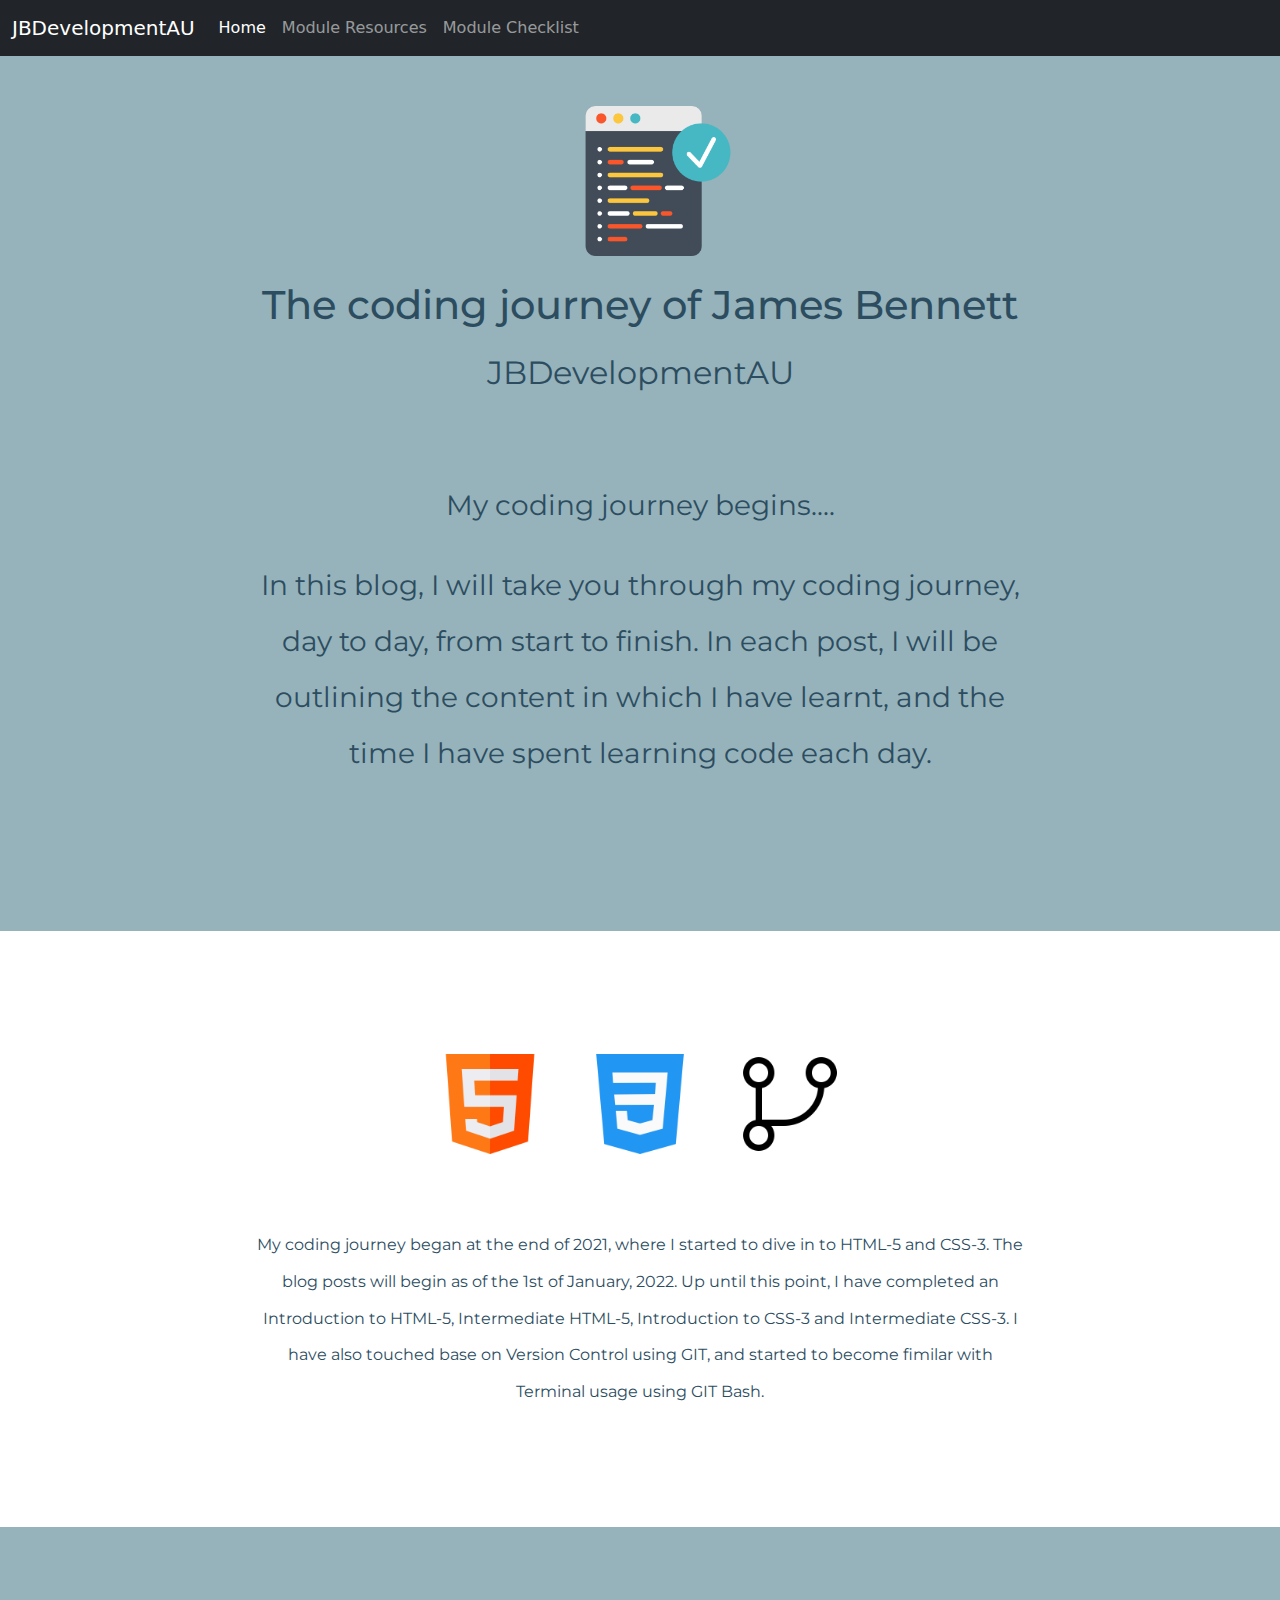
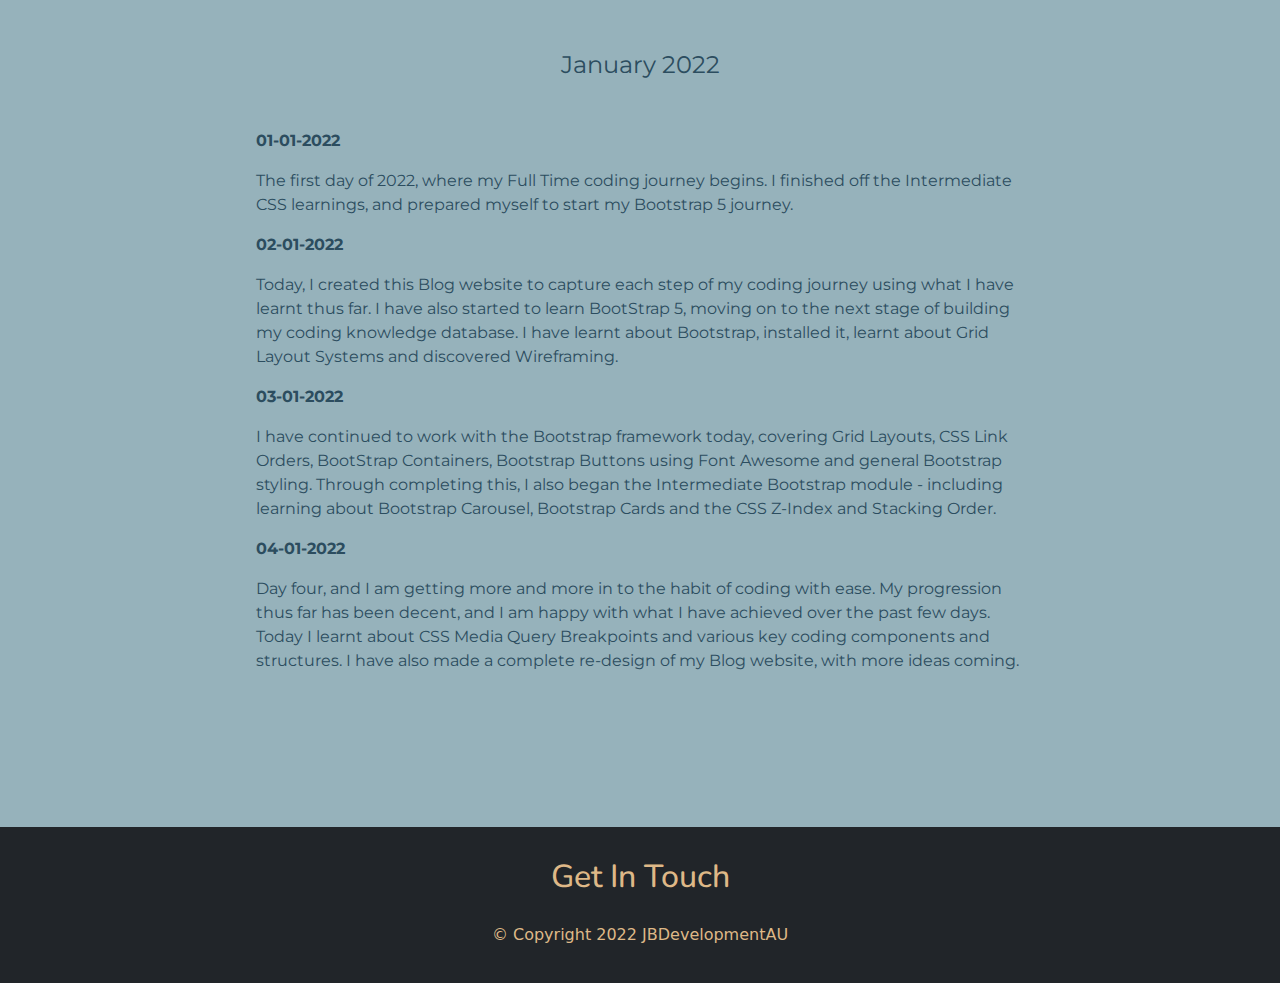
==== commit a30771dc: "Added navbar pages" ====
--- a/index.html
+++ b/index.html
@@ -18,6 +18,12 @@
     <script src="https://cdn.jsdelivr.net/npm/bootstrap@5.1.3/dist/js/bootstrap.bundle.min.js"
         integrity="sha384-ka7Sk0Gln4gmtz2MlQnikT1wXgYsOg+OMhuP+IlRH9sENBO0LRn5q+8nbTov4+1p" crossorigin="anonymous">
     </script>
+
+    <!-- Font Imports -->
+    <link rel="preconnect" href="https://fonts.googleapis.com">
+    <link rel="preconnect" href="https://fonts.gstatic.com" crossorigin>
+    <link href="https://fonts.googleapis.com/css2?family=Montserrat&family=Nunito&display=swap" rel="stylesheet">
+
 
     <!-- Font Awesome -->
     <script src="https://kit.fontawesome.com/72c7d25c5b.js" crossorigin="anonymous"></script>
@@ -57,28 +63,25 @@
 
     <div class="top-container">
         <img class="code-logo" src="Images/code.png" alt="code logo">
-        <link rel="preconnect" href="https://fonts.googleapis.com">
-        <link rel="preconnect" href="https://fonts.gstatic.com" crossorigin>
-        <link href="https://fonts.googleapis.com/css2?family=Montserrat&family=Nunito&display=swap" rel="stylesheet">
-        <h1>The coding journey of James Bennett</h1>
+        <h1 class="mainHeading">The coding journey of James Bennett</h1>
         <p class="brand">JBDevelopmentAU</p>
         <h3 class="begin">My coding journey begins....</h3>
-
         <div>
             <img class="" src="" alt="">
-            <h3>In this blog, I will take you through my coding journey, day to day, from start to finish. In each post,
+            <h3 class="introText">In this blog, I will take you through my coding journey, day to day, from start to
+                finish. In each post,
                 I
                 will be outlining the content in which I have learnt, and the time I have spent learning code each day.
             </h3>
         </div>
     </div>
 
-    <!-- Introduction -->
+    <!-- Journey -->
 
     <div class="middle-container">
 
 
-        <div class="intro">
+        <div class="journeyIntro">
 
             <img class="code-logos" src="Images/html.png" alt="html logo">
             <img class="code-logos" src="Images/css-3 (1).png" alt="css3 logo">
@@ -100,64 +103,45 @@
             <p><strong>January 2022</strong></p>
         </div>
 
-        <div id="testimonial-slide" class="carousel slide" data-ride="false">
-            <div class="days">
-                <div class="carousel-item active">
-                    <p><strong>01-01-2022</strong></p>
-                    <!-- <img class="side-logo" src="Images/start.png" alt="Start Logo"> -->
-                    <p>The first day of 2022, where my Full Time coding journey begins. I finished off the Intermediate
-                        CSS
-                        learnings, and prepared myself to start my Bootstrap 5 journey.</p>
+        <div class="days">
+            <p><strong>01-01-2022</strong></p>
+            <!-- <img class="side-logo" src="Images/start.png" alt="Start Logo"> -->
+            <p>The first day of 2022, where my Full Time coding journey begins. I finished off the Intermediate
+                CSS
+                learnings, and prepared myself to start my Bootstrap 5 journey.</p>
 
-                    <br><br>
+            <p><strong>02-01-2022</strong></p>
+            <!-- <img class="side-logo" src="Images/bootstrap.png" alt="Bootstrap logo"> -->
+            <p>Today, I created this Blog website to capture each step of my coding journey using what I have
+                learnt
+                thus far. I have also started to learn BootStrap 5, moving on to the next stage of building my
+                coding
+                knowledge database. I have learnt about Bootstrap, installed it, learnt about Grid Layout
+                Systems
+                and
+                discovered Wireframing.</p>
 
-                    <p><strong>02-01-2022</strong></p>
-                    <!-- <img class="side-logo" src="Images/bootstrap.png" alt="Bootstrap logo"> -->
-                    <p>Today, I created this Blog website to capture each step of my coding journey using what I have
-                        learnt
-                        thus far. I have also started to learn BootStrap 5, moving on to the next stage of building my
-                        coding
-                        knowledge database. I have learnt about Bootstrap, installed it, learnt about Grid Layout
-                        Systems
-                        and
-                        discovered Wireframing.</p>
 
-                    <br><br>
+            <p><strong>03-01-2022</strong></p>
+            <!-- <img class="side-logo" src="Images/bootstrap.png" alt="Bootstrap logo"> -->
+            <p>I have continued to work with the Bootstrap framework today, covering Grid Layouts, CSS Link
+                Orders,
+                BootStrap Containers, Bootstrap Buttons using Font Awesome and general Bootstrap styling.
+                Through
+                completing this, I also began the Intermediate Bootstrap module - including learning about
+                Bootstrap
+                Carousel, Bootstrap Cards and the CSS Z-Index and Stacking Order.</p>
 
-                    <p><strong>03-01-2022</strong></p>
-                    <!-- <img class="side-logo" src="Images/bootstrap.png" alt="Bootstrap logo"> -->
-                    <p>I have continued to work with the Bootstrap framework today, covering Grid Layouts, CSS Link
-                        Orders,
-                        BootStrap Containers, Bootstrap Buttons using Font Awesome and general Bootstrap styling.
-                        Through
-                        completing this, I also began the Intermediate Bootstrap module - including learning about
-                        Bootstrap
-                        Carousel, Bootstrap Cards and the CSS Z-Index and Stacking Order.</p>
-                </div>
-                <div class="carousel-item">
-                    <p><strong>04-01-2022</strong></p>
-                    <!-- <img class="side-logo" src="Images/bootstrap.png" alt="Bootstrap logo"> -->
-                    <p>Day four, and I am getting more and more in to the habit of coding with ease. My progression thus
-                        far
-                        has
-                        been decent, and I am happy with what I have achieved over the past few days. Today I learnt
-                        about
-                        CSS
-                        Media Query Breakpoints, (ENTER LEARNT MODULES TODAY) I have also made a slight re-design on my
-                        Blog
-                        website, with more ideas coming.</p>
-                </div>
-                <button class="carousel-control-prev" type="button" data-bs-target="#testimonial-slide"
-                    data-bs-slide="prev">
-                    <span class="carousel-control-prev-icon" aria-hidden="true"></span>
-                    <span class="visually-hidden">Previous</span>
-                </button>
-                <button class="carousel-control-next" type="button" data-bs-target="#testimonial-slide"
-                    data-bs-slide="next">
-                    <span class="carousel-control-next-icon" aria-hidden="true"></span>
-                    <span class="visually-hidden">Next</span>
-                </button>
-            </div>
+            <p><strong>04-01-2022</strong></p>
+            <!-- <img class="side-logo" src="Images/bootstrap.png" alt="Bootstrap logo"> -->
+            <p>Day four, and I am getting more and more in to the habit of coding with ease. My progression thus
+                far
+                has
+                been decent, and I am happy with what I have achieved over the past few days. Today I learnt
+                about
+                CSS
+                Media Query Breakpoints and various key coding components and structures. I have also made a complete
+                re-design of my Blog website, with more ideas coming.</p>
         </div>
     </div>
 
@@ -165,7 +149,7 @@
 
     <div class="footer">
         <div class="contact-me">
-            <h2>Get In Touch</h2>
+            <h2 class="contactText">Get In Touch</h2>
             <i class="medialogo fab fa-twitter"></i>
             <i class="medialogo fab fa-facebook-f"></i>
             <i class="medialogo fab fa-instagram"></i>
--- a/style.css
+++ b/style.css
@@ -3,10 +3,6 @@
 padding: 0;
 }
 
-.navbar {
-    color: white;
-}
-
 body {
     margin: 0px;
     text-align: center;
@@ -14,48 +10,10 @@
     color: rgb(0, 0, 0)
 }
 
-h1 {
-    font-family: 'Montserrat', sans-serif;
-    margin: auto 20% 50px 20%;
-    position: relative;
-    top: 50px;
-    right: auto;
-    color: rgb(44, 77, 95);
-}
-
-.medialogo {
-    color: white;
-}
-
-.brand {
-    font-family: 'Montserrat', sans-serif;
-    margin: auto 20% 50px 20%;
-    position: relative;
-    top: 20px;
-    right: auto;
-    color: rgb(44, 77, 95);
-    font-size: 2rem;
-}
-
-h2 {
-    font-family: 'Nunito', sans-serif;
-    line-height: 2;
-    position: relative;
-    top: 18px;
-    color: burlywood;
-    
-}
-
-h3 {
-    font-family: 'Montserrat', sans-serif;
-    font-weight: normal;
-    line-height: 2;
-    width: 60%;
-    margin: auto;
-    position: relative;
-    top: 50px;
-    color: rgb(44, 77, 95);
-}
+/* Nav Bar */
+
+
+/* Containers */
 
 .top-container {
     bottom: 90px;
@@ -74,34 +32,8 @@
     background-color: rgb(150, 178, 187);
 }
 
-.footer {
-    background-color: #212529;
-    padding: 0 0 20px;
-    color: burlywood;
-    flex-direction: row;
-}
-
-hr {
-    margin: 200px auto 20px auto;
-    border: dotted rgb(255, 255, 255) 6px;
-    border-bottom: none;
-    width: 6%; 
-}
-
-.begin {
-    font-size: 40px;
-}
-
-.intro {
-    font-family: 'Montserrat', sans-serif;
-    font-weight: normal;
-    line-height: 2.3;
-    width: 60%;
-    margin: auto;
-    position: relative;
-    top: 100px;
-    color: rgb(44, 77, 95);
-}
+
+/* Introduction */
 
 .code-logo {
     position: relative;
@@ -111,6 +43,76 @@
     margin-bottom: 25px;
 }
 
+.mainHeading {
+    font-family: 'Montserrat', sans-serif;
+    margin: auto 20% 50px 20%;
+    position: relative;
+    top: 50px;
+    right: auto;
+    color: rgb(44, 77, 95);
+}
+
+.brand {
+    font-family: 'Montserrat', sans-serif;
+    margin: auto 20% 50px 20%;
+    position: relative;
+    top: 20px;
+    right: auto;
+    color: rgb(44, 77, 95);
+    font-size: 2rem;
+}
+
+.begin {
+    font-family: 'Montserrat', sans-serif;
+    font-weight: normal;
+    line-height: 2;
+    width: 60%;
+    margin: auto;
+    position: relative;
+    top: 50px;
+    color: rgb(44, 77, 95);
+}
+
+.introText {
+    font-family: 'Montserrat', sans-serif;
+    font-weight: normal;
+    line-height: 2;
+    width: 60%;
+    margin: auto;
+    position: relative;
+    top: 50px;
+    color: rgb(44, 77, 95);
+}
+
+@media (max-width: 750px) {
+    .brand {
+        font-size: 1.7rem;
+    }
+
+    .begin {
+        font-size: 1rem;
+    }
+
+    .introText {
+        font-size: 1rem;
+    }
+}
+
+
+/* Journey */
+
+.journeyIntro {
+    font-family: 'Montserrat', sans-serif;
+    font-weight: normal;
+    line-height: 2.3;
+    width: 60%;
+    margin: auto;
+    position: relative;
+    top: 100px;
+    color: rgb(44, 77, 95);
+    font-size: 1rem;
+}
+
 .code-logos {
     position: relative;
     height: 150px;
@@ -118,52 +120,36 @@
     text-align: center;
     padding-bottom: 50px;
     margin: 3%;
-    
-}
-
-.contact-me {
-    color: burlywood;
-}
-
-.btn {
-    background: #3498db;
-    background-image: -webkit-linear-gradient(top, #3498db, #2980b9);
-    background-image: -moz-linear-gradient(top, #3498db, #2980b9);
-    background-image: -ms-linear-gradient(top, #3498db, #2980b9);
-    background-image: -o-linear-gradient(top, #3498db, #2980b9);
-    background-image: linear-gradient(to bottom, #3498db, #2980b9);
-    -webkit-border-radius: 28;
-    -moz-border-radius: 28;
-    border-radius: 28px;
-    font-family: Georgia;
-    color: #ffffff;
-    font-size: 20px;
-    padding: 10px 20px 10px 20px;
-    border: solid #1f628d 1px;
-    text-decoration: none;
-    margin: 2%;
-  }
-  
-  .btn:hover {
-    background: #3cb0fd;
-    background-image: -webkit-linear-gradient(top, #3cb0fd, #3498db);
-    background-image: -moz-linear-gradient(top, #3cb0fd, #3498db);
-    background-image: -ms-linear-gradient(top, #3cb0fd, #3498db);
-    background-image: -o-linear-gradient(top, #3cb0fd, #3498db);
-    background-image: linear-gradient(to bottom, #3cb0fd, #3498db);
-    text-decoration: none;
-  }
-
-.styled:hover {
-    background-color: rgba(255, 0, 0, 1);
-}
-
-.styled:active {
-    box-shadow: inset -2px -2px 3px rgba(255, 255, 255, .6),
-                inset 2px 2px 3px rgba(0, 0, 0, .6);
-}
-
-.side-logo {
+}
+
+
+/* Blog Updates */
+
+.Month {
+    font-family: 'Montserrat', sans-serif;
+    font-weight: 2;
+    line-height: 1.5;
+    margin: auto 20% auto 20%;
+    position: relative;
+    top: 120px;
+    bottom: 25px;
+    text-align: center;
+    color: rgb(44, 77, 95);
+    font-size: 1.5rem;
+}
+
+.days {
+    font-family: 'Montserrat', sans-serif;
+    font-weight: normal;
+    line-height: 1.5;
+    margin: auto 20% 50px 20%;
+    position: relative;
+    top: 150px;
+    text-align: left;
+    color: rgb(44, 77, 95);
+}
+
+/* .side-logo {
     width: 80px;
     height: 80px;
     position: absolute;
@@ -173,60 +159,86 @@
     right: 0;
     margin: auto;
     margin-left: 20px;
-}
-
-.para-float {
-    float: right;
-}
-
-.Month {
-    font-family: 'Montserrat', sans-serif;
-    font-weight: 2;
-    line-height: 1.5;
-    margin: auto 20% auto 20%;
-    position: relative;
-    top: 120px;
-    bottom: 25px;
-    text-align: center;
-    color: rgb(44, 77, 95);
-    font-size: 1.5rem;
-}
-
-.days {
-    font-family: 'Montserrat', sans-serif;
-    font-weight: normal;
-    line-height: 1.5;
-    margin: auto 20% 50px 20%;
-    position: relative;
-    top: 150px;
-    text-align: left;
-    color: rgb(44, 77, 95);
-}
-
-@media (max-width: 750px) {
-    .brand {
-        font-size: 1.7rem;
-    }
-
-    h1 {
-        font-size: 1.7rem;
-    }
-
-    h3 {
-        font-size: 1.7rem;
-    }
-}
+} */
+
+
+
+/* Footer */
+
+.footer {
+    background-color: #212529;
+    padding: 0 0 20px;
+    color: burlywood;
+    flex-direction: row;
+}
+
+.contact-me {
+    color: burlywood;
+}
+
 
 .medialogo {
+    color: white;
     margin: 20px 10px;
 }
 
-.carousel-item {
-    position: relative;
-    padding: 7% 15%;
-}
-
-#blog-posts {
-    position: relative;
-    padding: 7% 15%;
+.contactText {
+    font-family: 'Nunito', sans-serif;
+    line-height: 2;
+    position: relative;
+    top: 18px;
+    color: burlywood;
+}
+
+
+
+/* Resource Page */
+
+.resource-top-container {
+    bottom: 90px;
+    background-color: rgb(150, 178, 187);
+    padding-bottom: 200px;
+}
+
+.resource-middle-container {
+    background-color: white;
+    padding-bottom: 200px;
+}
+
+.resourceLinks {
+    font-family: 'Montserrat', sans-serif;
+    font-weight: normal;
+    line-height: 2.3;
+    width: 60%;
+    margin: auto;
+    position: relative;
+    top: 100px;
+    color: rgb(44, 77, 95);
+    font-size: 1.2rem;
+}
+
+/* Checklist Page */
+
+.checklist-top-container {
+    bottom: 90px;
+    background-color: rgb(150, 178, 187);
+    padding-bottom: 200px;
+}
+
+.checklist-middle-container {
+    background-color: white;
+    padding-bottom: 200px;
+}
+
+.checklists {
+    font-family: 'Montserrat', sans-serif;
+    font-weight: normal;
+    line-height: 2.3;
+    width: 60%;
+    margin: auto 40% auto 20%;
+    position: relative;
+    top: 100px;
+    color: rgb(44, 77, 95);
+    font-size: 1.2rem;
+    text-align: center;
 }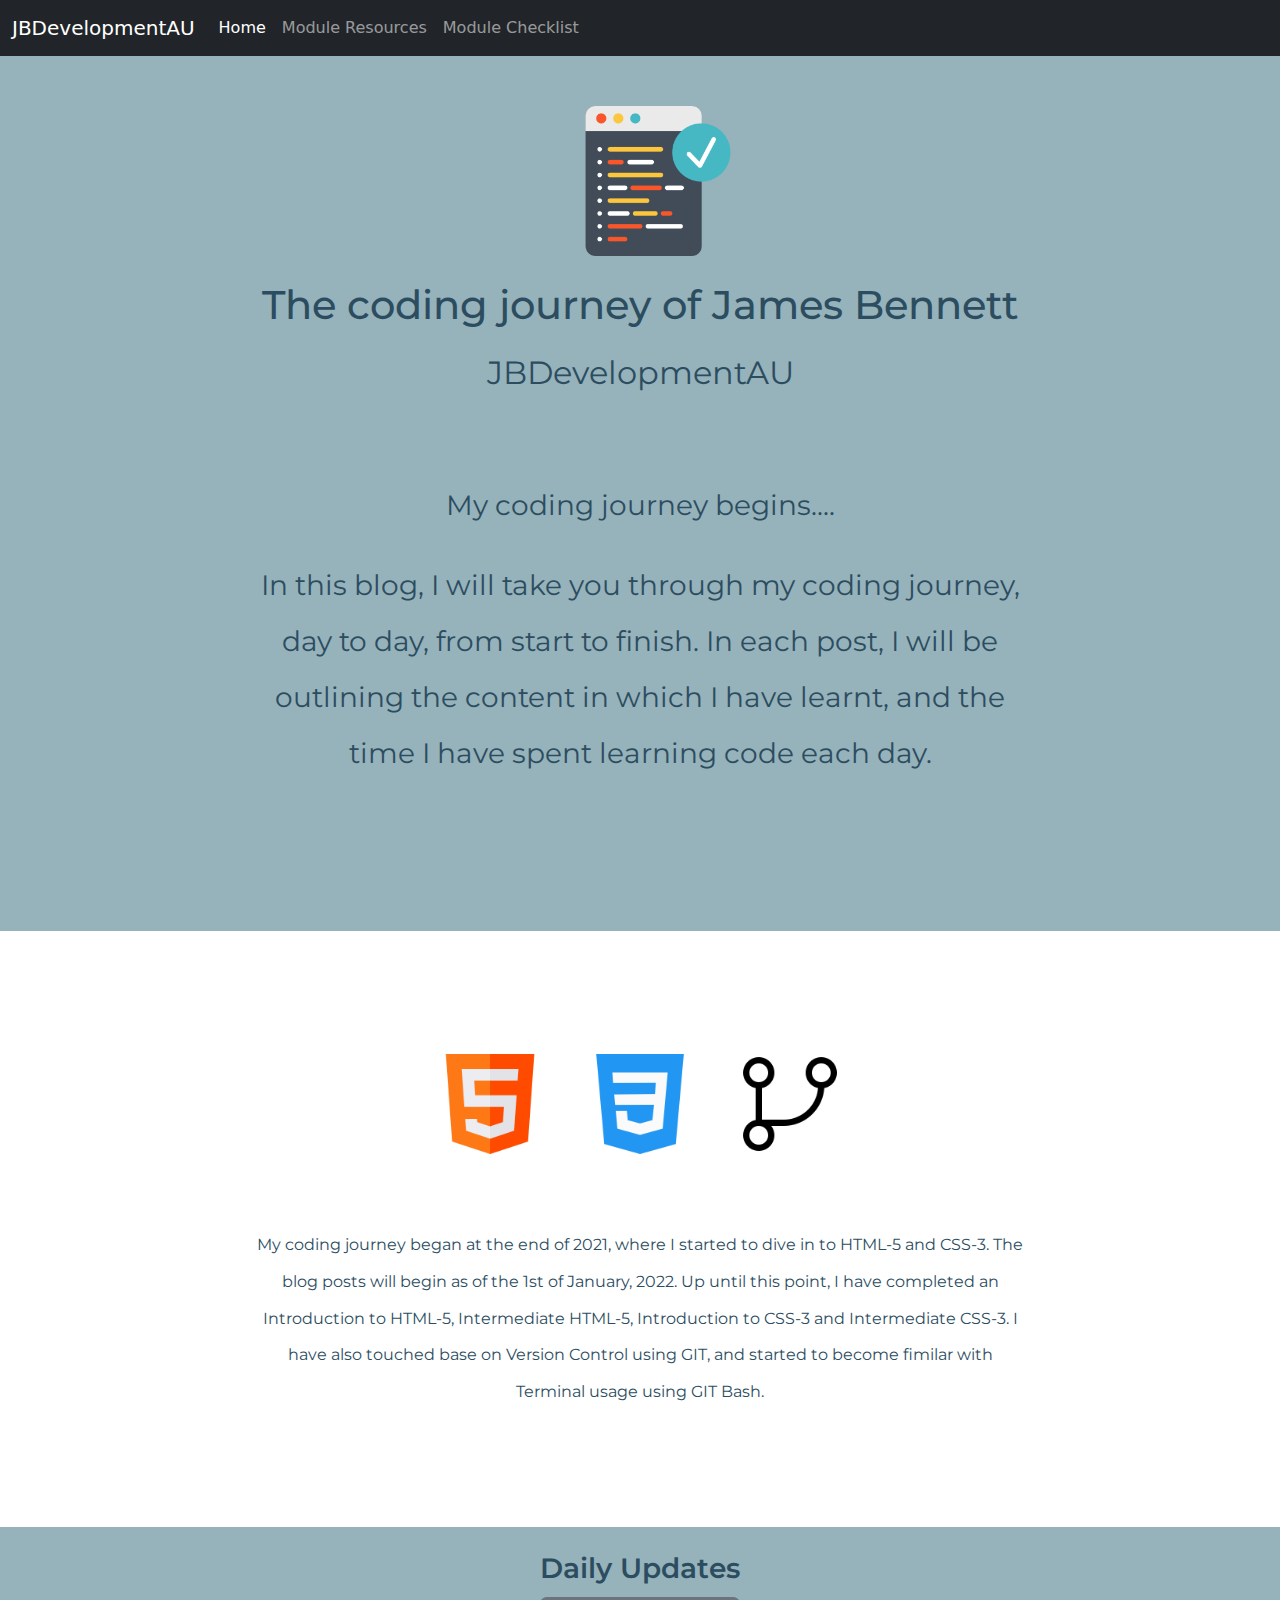
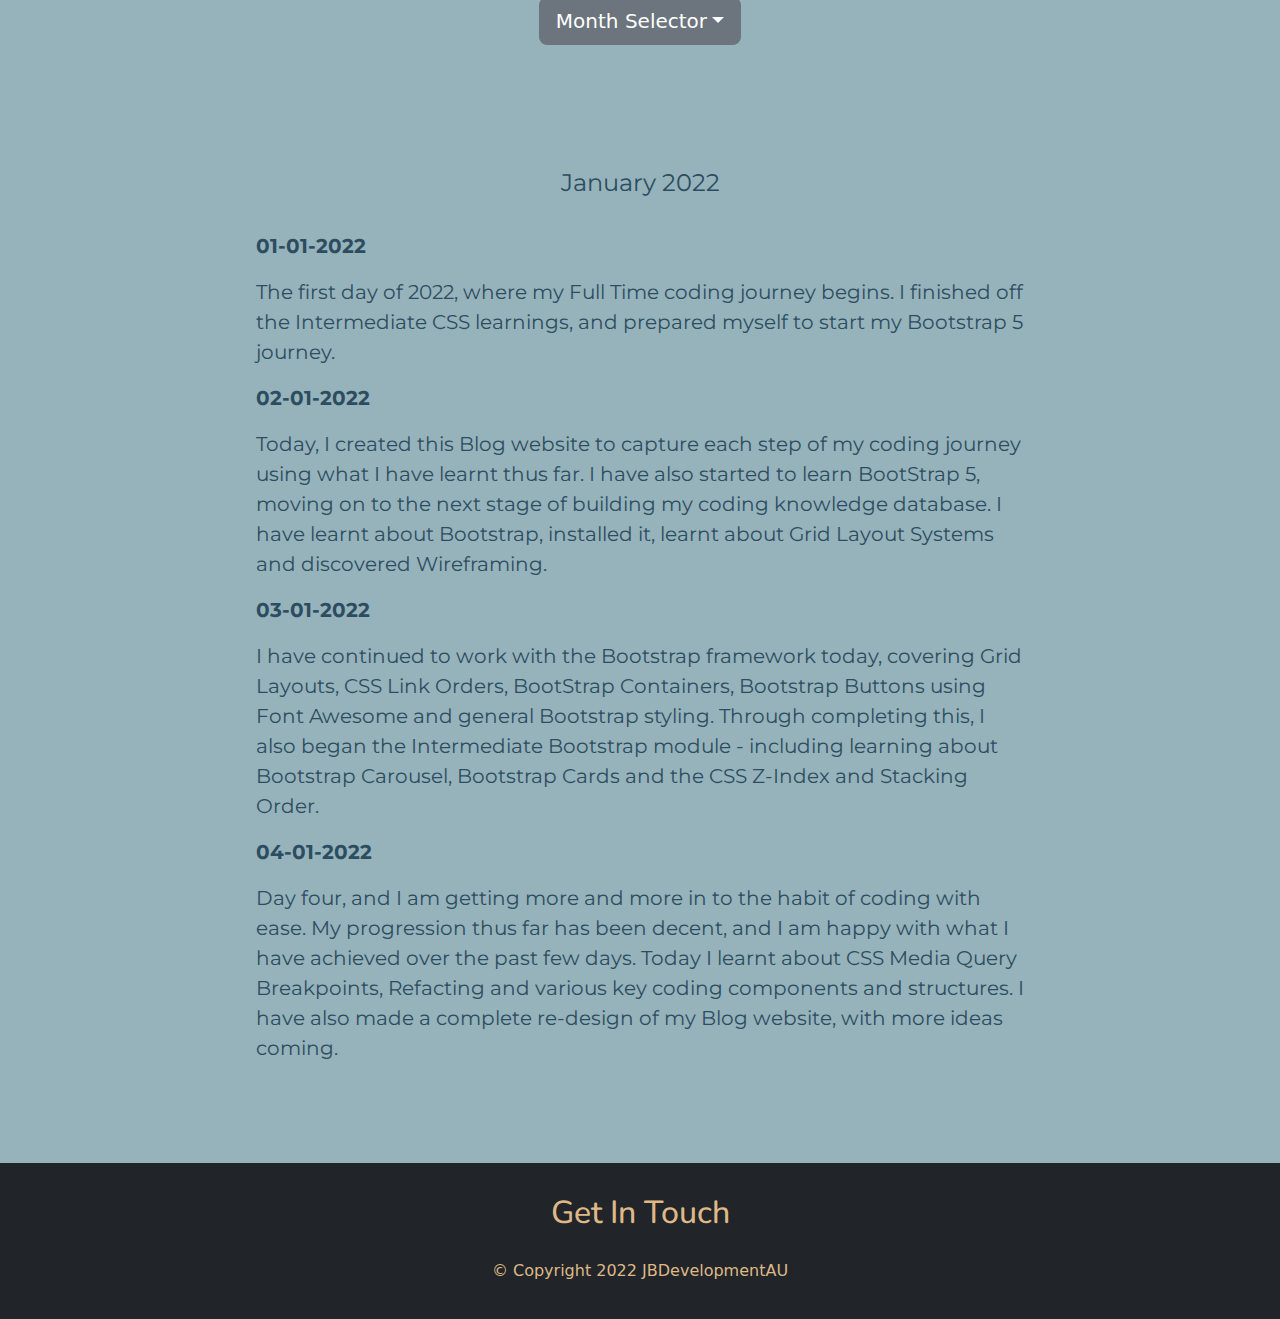
==== commit 39f18158: "Final push for 040122" ====
--- a/index.html
+++ b/index.html
@@ -8,6 +8,7 @@
     <title>JBDevelopmentAU Coding Journey</title>
 
     <!-- Bootstrap Script -->
+
     <link href="https://cdn.jsdelivr.net/npm/bootstrap@5.1.3/dist/css/bootstrap.min.css" rel="stylesheet">
     <script src="https://cdn.jsdelivr.net/npm/@popperjs/core@2.10.2/dist/umd/popper.min.js"
         integrity="sha384-7+zCNj/IqJ95wo16oMtfsKbZ9ccEh31eOz1HGyDuCQ6wgnyJNSYdrPa03rtR1zdB" crossorigin="anonymous">
@@ -35,119 +36,148 @@
 <body>
 
     <!-- Nav Bar -->
+    <div class="wrapper">
+        <nav class="navbar navbar-expand-lg navbar-dark bg-dark">
+            <div class="container-fluid">
+                <a class="navbar-brand" href="index.html">JBDevelopmentAU</a>
+                <button class="navbar-toggler" type="button" data-bs-toggle="collapse" data-bs-target="#navbarNav"
+                    aria-controls="navbarNav" aria-expanded="false" aria-label="Toggle navigation">
+                    <span class="navbar-toggler-icon"></span>
+                </button>
+                <div class="collapse navbar-collapse" id="navbarNav">
+                    <ul class="navbar-nav">
+                        <li class="nav-item">
+                            <a class="nav-link active" aria-current="page" href="#">Home</a>
+                        </li>
+                        <li class="nav-item">
+                            <a class="nav-link" href="resources.html">Module Resources</a>
+                        </li>
+                        <li class="nav-item">
+                            <a class="nav-link" href="checklist.html">Module Checklist</a>
+                        </li>
+                    </ul>
+                </div>
+            </div>
+        </nav>
 
-    <nav class="navbar navbar-expand-lg navbar-dark bg-dark">
-        <div class="container-fluid">
-            <a class="navbar-brand" href="#">JBDevelopmentAU</a>
-            <button class="navbar-toggler" type="button" data-bs-toggle="collapse" data-bs-target="#navbarNav"
-                aria-controls="navbarNav" aria-expanded="false" aria-label="Toggle navigation">
-                <span class="navbar-toggler-icon"></span>
-            </button>
-            <div class="collapse navbar-collapse" id="navbarNav">
-                <ul class="navbar-nav">
-                    <li class="nav-item">
-                        <a class="nav-link active" aria-current="page" href="#">Home</a>
-                    </li>
-                    <li class="nav-item">
-                        <a class="nav-link" href="resources.html">Module Resources</a>
-                    </li>
-                    <li class="nav-item">
-                        <a class="nav-link" href="checklist.html">Module Checklist</a>
-                    </li>
+        <!-- Introduction -->
+
+        <div class="top-container">
+            <img class="code-logo" src="Images/code.png" alt="code logo">
+            <h1 class="mainHeading">The coding journey of James Bennett</h1>
+            <p class="brand">JBDevelopmentAU</p>
+            <h3 class="begin">My coding journey begins....</h3>
+            <div>
+                <img class="" src="" alt="">
+                <h3 class="introText">In this blog, I will take you through my coding journey, day to day, from start to
+                    finish. In each post,
+                    I
+                    will be outlining the content in which I have learnt, and the time I have spent learning code each
+                    day.
+                </h3>
+            </div>
+        </div>
+
+        <!-- Journey -->
+
+        <div class="middle-container">
+
+
+            <div class="journeyIntro">
+
+                <img class="code-logos" src="Images/html.png" alt="html logo">
+                <img class="code-logos" src="Images/css-3 (1).png" alt="css3 logo">
+                <img class="code-logos" src="Images/git.png" alt="git logo">
+                <p>My coding journey began at the end of 2021, where I started to dive in to HTML-5 and CSS-3. The blog
+                    posts will begin as of the 1st of January, 2022. Up until this point, I have completed an
+                    Introduction
+                    to HTML-5, Intermediate HTML-5, Introduction to CSS-3 and Intermediate CSS-3. I have also touched
+                    base
+                    on Version Control using GIT, and started to become fimilar with Terminal usage using GIT Bash.</p>
+
+            </div>
+        </div>
+
+        <!-- Blog Updates -->
+
+        <section id="blog-posts"></section>
+
+        <div class="monthLinks">
+            <h3 class="dailyUpdates">Daily Updates</h3>
+
+            <div class="dropdown">
+                <button class="btn btn-secondary btn-lg dropdown-toggle" type="button" id="dropdownMenuButton1"
+                    data-bs-toggle="dropdown" aria-expanded="false">
+                    Month Selector</button>
+                <ul class="dropdown-menu" aria-labelledby="dropdownMenuLink">
+                    <li><a class="dropdown-item" href="#January">January</a></li>
+                    <li><a class="dropdown-item" href="#">Febuary</a></li>
+                    <li><a class="dropdown-item" href="#">March</a></li>
+                    <li><a class="dropdown-item" href="#">April</a></li>
+                    <li><a class="dropdown-item" href="#">May</a></li>
+                    <li><a class="dropdown-item" href="#">June</a></li>
+                    <li><a class="dropdown-item" href="#">July</a></li>
+                    <li><a class="dropdown-item" href="#">August</a></li>
+                    <li><a class="dropdown-item" href="#">September</a></li>
+                    <li><a class="dropdown-item" href="#">October</a></li>
+                    <li><a class="dropdown-item" href="#">November</a></li>
+                    <li><a class="dropdown-item" href="#">December</a></li>
                 </ul>
             </div>
-        </div>
-    </nav>
 
-    <!-- Introduction -->
+        <div class="bottom-container">
+            <div class="Month">
+                <p id="January"><strong>January 2022</strong></p>
+            </div>
 
-    <div class="top-container">
-        <img class="code-logo" src="Images/code.png" alt="code logo">
-        <h1 class="mainHeading">The coding journey of James Bennett</h1>
-        <p class="brand">JBDevelopmentAU</p>
-        <h3 class="begin">My coding journey begins....</h3>
-        <div>
-            <img class="" src="" alt="">
-            <h3 class="introText">In this blog, I will take you through my coding journey, day to day, from start to
-                finish. In each post,
-                I
-                will be outlining the content in which I have learnt, and the time I have spent learning code each day.
-            </h3>
-        </div>
-    </div>
+            <div class="days">
+                <p><strong>01-01-2022</strong></p>
+                <!-- <img class="side-logo" src="Images/start.png" alt="Start Logo">  -->
+                <p>The first day of 2022, where my Full Time coding journey begins. I finished off the Intermediate
+                    CSS
+                    learnings, and prepared myself to start my Bootstrap 5 journey.</p>
 
-    <!-- Journey -->
-
-    <div class="middle-container">
+                <p><strong>02-01-2022</strong></p>
+                <!-- <img class="side-logo" src="Images/bootstrap.png" alt="Bootstrap logo"> -->
+                <p>Today, I created this Blog website to capture each step of my coding journey using what I have
+                    learnt
+                    thus far. I have also started to learn BootStrap 5, moving on to the next stage of building my
+                    coding
+                    knowledge database. I have learnt about Bootstrap, installed it, learnt about Grid Layout
+                    Systems
+                    and
+                    discovered Wireframing.</p>
 
 
-        <div class="journeyIntro">
+                <p><strong>03-01-2022</strong></p>
+                <!-- <img class="side-logo" src="Images/bootstrap.png" alt="Bootstrap logo"> -->
+                <p>I have continued to work with the Bootstrap framework today, covering Grid Layouts, CSS Link
+                    Orders,
+                    BootStrap Containers, Bootstrap Buttons using Font Awesome and general Bootstrap styling.
+                    Through
+                    completing this, I also began the Intermediate Bootstrap module - including learning about
+                    Bootstrap
+                    Carousel, Bootstrap Cards and the CSS Z-Index and Stacking Order.</p>
 
-            <img class="code-logos" src="Images/html.png" alt="html logo">
-            <img class="code-logos" src="Images/css-3 (1).png" alt="css3 logo">
-            <img class="code-logos" src="Images/git.png" alt="git logo">
-            <p>My coding journey began at the end of 2021, where I started to dive in to HTML-5 and CSS-3. The blog
-                posts will begin as of the 1st of January, 2022. Up until this point, I have completed an Introduction
-                to HTML-5, Intermediate HTML-5, Introduction to CSS-3 and Intermediate CSS-3. I have also touched base
-                on Version Control using GIT, and started to become fimilar with Terminal usage using GIT Bash.</p>
-
-        </div>
-    </div>
-
-    <!-- Blog Updates -->
-
-    <section id="blog-posts"></section>
-
-    <div class="bottom-container">
-        <div class="Month">
-            <p><strong>January 2022</strong></p>
-        </div>
-
-        <div class="days">
-            <p><strong>01-01-2022</strong></p>
-            <!-- <img class="side-logo" src="Images/start.png" alt="Start Logo"> -->
-            <p>The first day of 2022, where my Full Time coding journey begins. I finished off the Intermediate
-                CSS
-                learnings, and prepared myself to start my Bootstrap 5 journey.</p>
-
-            <p><strong>02-01-2022</strong></p>
-            <!-- <img class="side-logo" src="Images/bootstrap.png" alt="Bootstrap logo"> -->
-            <p>Today, I created this Blog website to capture each step of my coding journey using what I have
-                learnt
-                thus far. I have also started to learn BootStrap 5, moving on to the next stage of building my
-                coding
-                knowledge database. I have learnt about Bootstrap, installed it, learnt about Grid Layout
-                Systems
-                and
-                discovered Wireframing.</p>
-
-
-            <p><strong>03-01-2022</strong></p>
-            <!-- <img class="side-logo" src="Images/bootstrap.png" alt="Bootstrap logo"> -->
-            <p>I have continued to work with the Bootstrap framework today, covering Grid Layouts, CSS Link
-                Orders,
-                BootStrap Containers, Bootstrap Buttons using Font Awesome and general Bootstrap styling.
-                Through
-                completing this, I also began the Intermediate Bootstrap module - including learning about
-                Bootstrap
-                Carousel, Bootstrap Cards and the CSS Z-Index and Stacking Order.</p>
-
-            <p><strong>04-01-2022</strong></p>
-            <!-- <img class="side-logo" src="Images/bootstrap.png" alt="Bootstrap logo"> -->
-            <p>Day four, and I am getting more and more in to the habit of coding with ease. My progression thus
-                far
-                has
-                been decent, and I am happy with what I have achieved over the past few days. Today I learnt
-                about
-                CSS
-                Media Query Breakpoints and various key coding components and structures. I have also made a complete
-                re-design of my Blog website, with more ideas coming.</p>
+                <p><strong>04-01-2022</strong></p>
+                <!-- <img class="side-logo" src="Images/bootstrap.png" alt="Bootstrap logo"> -->
+                <p>Day four, and I am getting more and more in to the habit of coding with ease. My progression thus
+                    far
+                    has
+                    been decent, and I am happy with what I have achieved over the past few days. Today I learnt
+                    about
+                    CSS
+                    Media Query Breakpoints, Refacting and various key coding components and structures. I have also
+                    made a
+                    complete
+                    re-design of my Blog website, with more ideas coming.</p>
+            </div>
         </div>
     </div>
 
     <!-- Footer -->
 
-    <div class="footer">
+    <footer class="footer">
         <div class="contact-me">
             <h2 class="contactText">Get In Touch</h2>
             <i class="medialogo fab fa-twitter"></i>
@@ -158,7 +188,12 @@
         <div>
             <p>© Copyright 2022 JBDevelopmentAU</p>
         </div>
-    </div>
+    </footer>
+
+
+    <script src="https://cdn.jsdelivr.net/npm/bootstrap@5.0.2/dist/js/bootstrap.bundle.min.js"
+        integrity="sha384-MrcW6ZMFYlzcLA8Nl+NtUVF0sA7MsXsP1UyJoMp4YLEuNSfAP+JcXn/tWtIaxVXM" crossorigin="anonymous">
+    </script>
 </body>
 
 </html>--- a/style.css
+++ b/style.css
@@ -3,6 +3,10 @@
 padding: 0;
 }
 
+.wrapper {
+    min-height: calc(100vh - 50px);
+}
+
 body {
     margin: 0px;
     text-align: center;
@@ -27,9 +31,9 @@
 }
 
 .bottom-container {
-    height: 900px;
-    overflow: auto;
-    background-color: rgb(150, 178, 187);
+    height: 100%;
+    background-color: rgb(150, 178, 187);
+    padding-bottom: 40px;
 }
 
 
@@ -125,6 +129,29 @@
 
 /* Blog Updates */
 
+.dailyUpdates {
+    font-family: 'Montserrat', sans-serif;
+    font-weight: 2;
+    line-height: 1.5;
+    font-weight: 600;
+    color: rgb(44, 77, 95);
+}
+
+.dropdown-menu {
+    text-align: center;
+    margin: 0 auto;
+    width: 150px;
+    color: rgb(44, 77, 95);
+}
+
+.monthLinks {
+    height: 100%;
+    background-color: rgb(150, 178, 187);
+    padding-bottom: 10px;
+    padding-top: 20px;
+    font-size: 20px;
+}
+
 .Month {
     font-family: 'Montserrat', sans-serif;
     font-weight: 2;
@@ -142,9 +169,8 @@
     font-family: 'Montserrat', sans-serif;
     font-weight: normal;
     line-height: 1.5;
-    margin: auto 20% 50px 20%;
-    position: relative;
-    top: 150px;
+    margin: 150px 20% 50px 20%;
+    position: relative;
     text-align: left;
     color: rgb(44, 77, 95);
 }
@@ -192,6 +218,9 @@
 
 
 
+
+
+
 /* Resource Page */
 
 .resource-top-container {
@@ -217,6 +246,11 @@
     font-size: 1.2rem;
 }
 
+
+
+
+
+
 /* Checklist Page */
 
 .checklist-top-container {
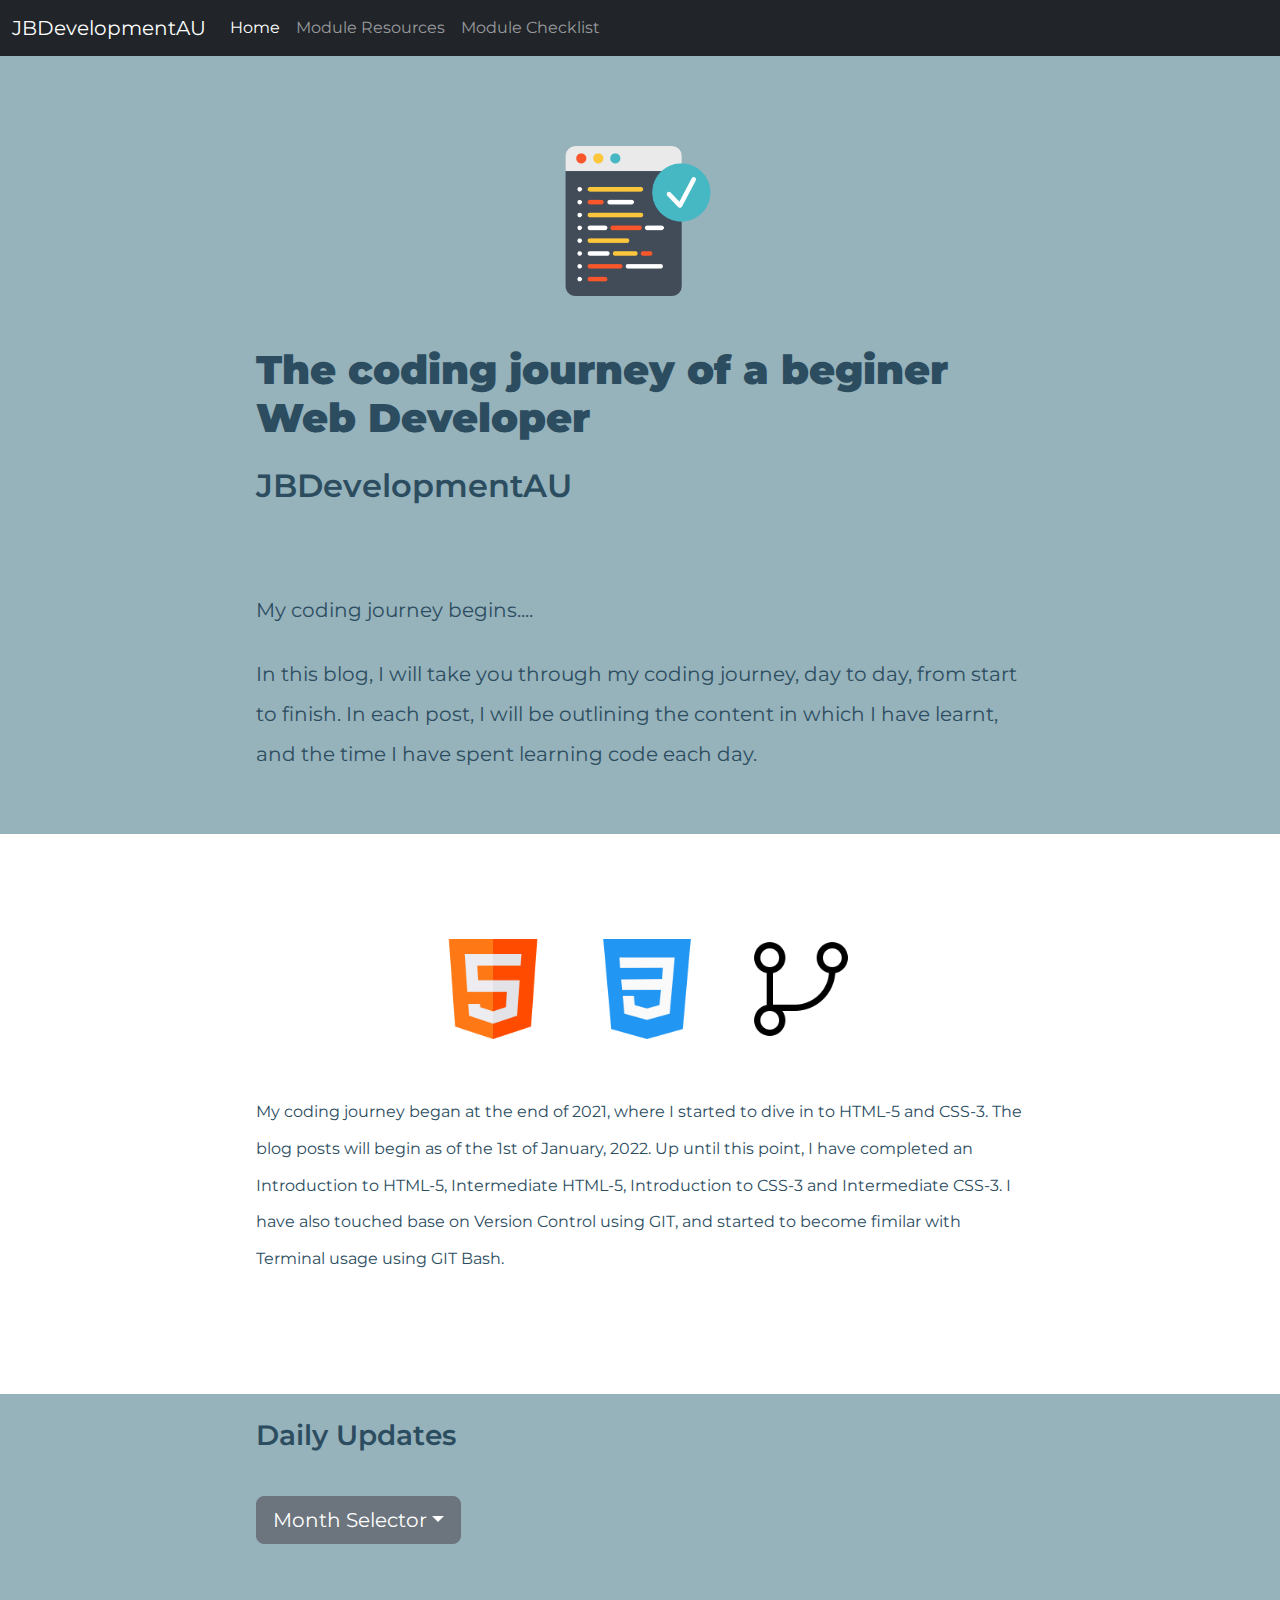
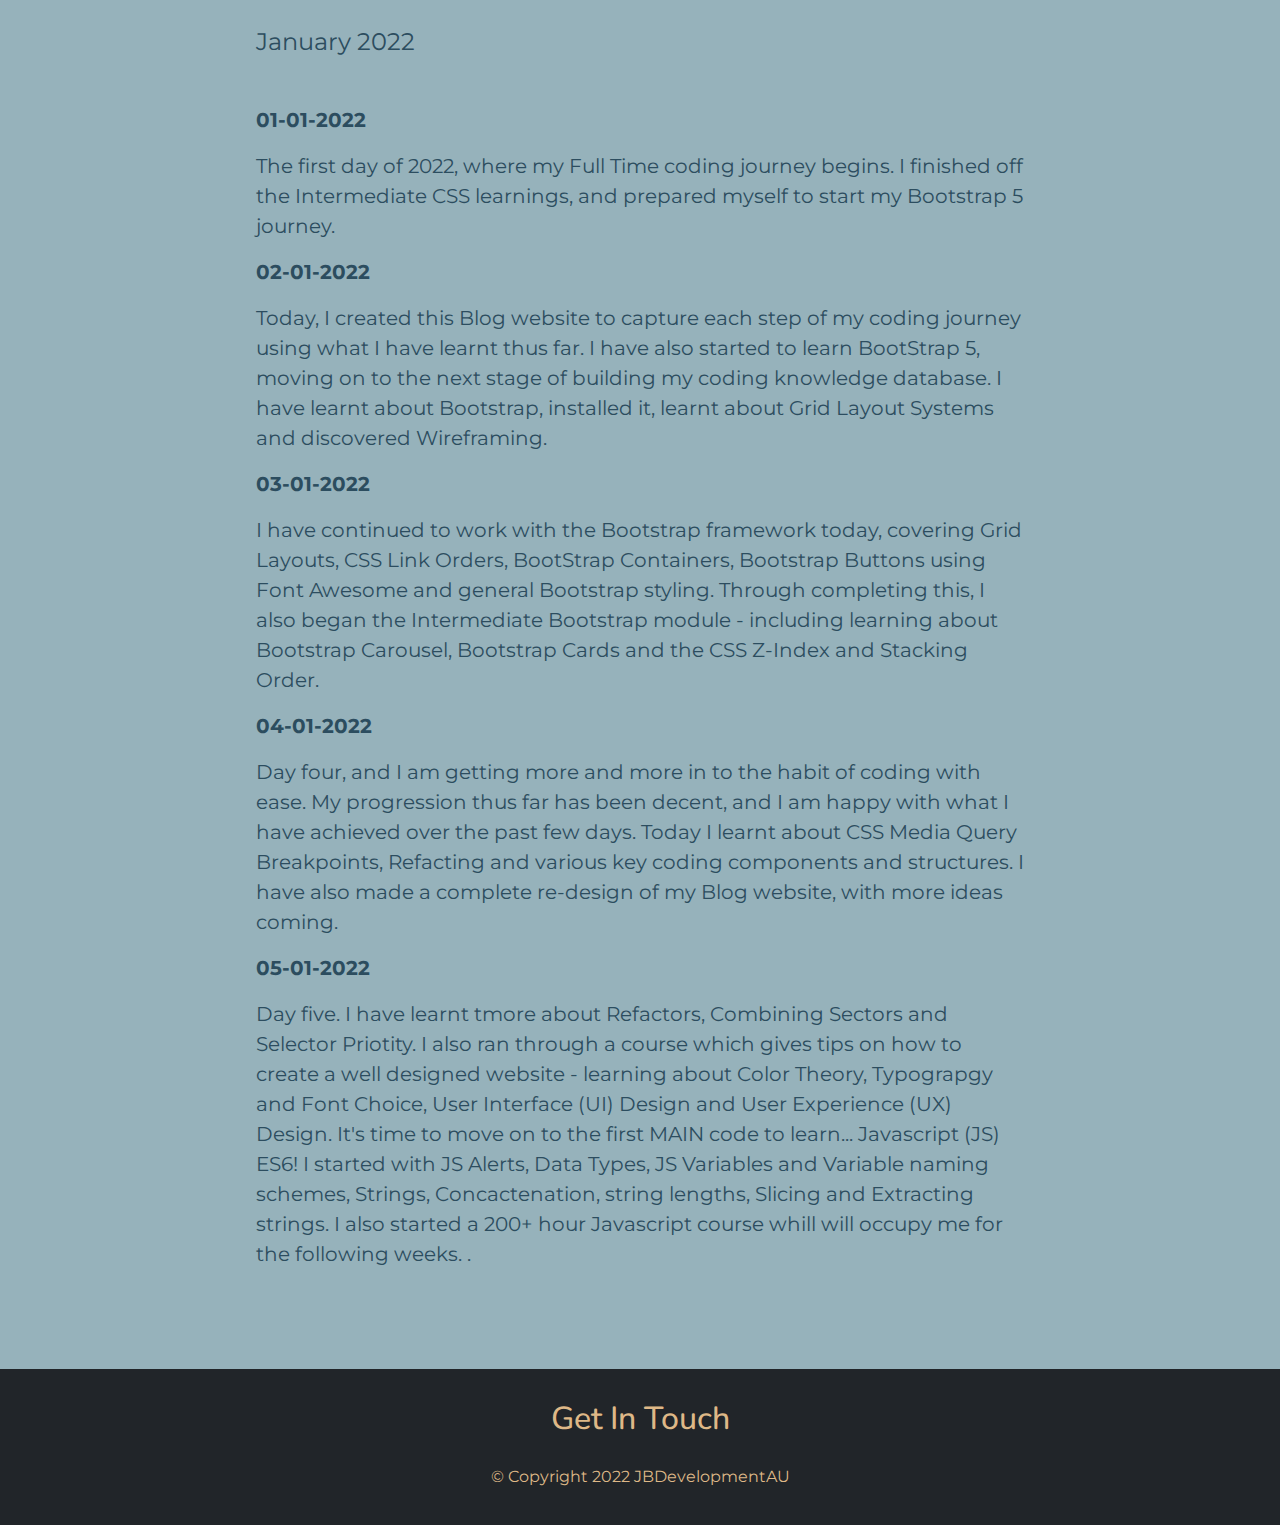
==== commit 8c12e5b9: "Update 050122" ====
--- a/index.html
+++ b/index.html
@@ -36,6 +36,7 @@
 <body>
 
     <!-- Nav Bar -->
+
     <div class="wrapper">
         <nav class="navbar navbar-expand-lg navbar-dark bg-dark">
             <div class="container-fluid">
@@ -62,45 +63,72 @@
 
         <!-- Introduction -->
 
-        <div class="top-container">
-            <img class="code-logo" src="Images/code.png" alt="code logo">
-            <h1 class="mainHeading">The coding journey of James Bennett</h1>
-            <p class="brand">JBDevelopmentAU</p>
-            <h3 class="begin">My coding journey begins....</h3>
-            <div>
-                <img class="" src="" alt="">
-                <h3 class="introText">In this blog, I will take you through my coding journey, day to day, from start to
-                    finish. In each post,
-                    I
-                    will be outlining the content in which I have learnt, and the time I have spent learning code each
-                    day.
-                </h3>
-            </div>
-        </div>
-
-        <!-- Journey -->
-
+
+        <div row></div>
+        <div class="colored-section">
+            <div class="top-container-index">
+                <div class="sectionOne">
+                    <img class="code-logo" src="Images/code.png" alt="code logo">
+                    <h1 class="mainHeading">The coding journey of a beginer Web Developer</h1>
+                    <p class="brand">JBDevelopmentAU</p>
+                </div>
+                <div class="sectiontwo">
+                    <h3 class="begin">My coding journey begins....</h3>
+                    <div>
+                        <img class="" src="" alt="">
+                        <h3 class="introText">In this blog, I will take you through my coding journey, day to day, from
+                            start to
+                            finish. In each post,
+                            I
+                            will be outlining the content in which I have learnt, and the time I have spent learning
+                            code
+                            each
+                            day.
+                        </h3>
+                    </div>
+                </div>
+            </div>
+        </div>
+    </div>
+
+    <!-- Journey -->
+    <div class="white-section">
         <div class="middle-container">
 
-
             <div class="journeyIntro">
 
-                <img class="code-logos" src="Images/html.png" alt="html logo">
-                <img class="code-logos" src="Images/css-3 (1).png" alt="css3 logo">
-                <img class="code-logos" src="Images/git.png" alt="git logo">
-                <p>My coding journey began at the end of 2021, where I started to dive in to HTML-5 and CSS-3. The blog
+                <div class="row">
+                    <div class="column">
+                        <img class="code-logos" src="Images/html.png" alt="html logo">
+                    </div>
+                    <div class="column">
+                        <img class="code-logos" src="Images/css-3 (1).png" alt="css3 logo">
+                    </div>
+                    <div class="column">
+                        <img class="code-logos" src="Images/git.png" alt="git logo">
+                    </div>
+                </div>
+
+                <p>My coding journey began at the end of 2021, where I started to dive in to HTML-5 and CSS-3.
+                    The
+                    blog
                     posts will begin as of the 1st of January, 2022. Up until this point, I have completed an
                     Introduction
-                    to HTML-5, Intermediate HTML-5, Introduction to CSS-3 and Intermediate CSS-3. I have also touched
+                    to HTML-5, Intermediate HTML-5, Introduction to CSS-3 and Intermediate CSS-3. I have also
+                    touched
                     base
-                    on Version Control using GIT, and started to become fimilar with Terminal usage using GIT Bash.</p>
-
-            </div>
-        </div>
-
-        <!-- Blog Updates -->
-
-        <section id="blog-posts"></section>
+                    on Version Control using GIT, and started to become fimilar with Terminal usage using GIT
+                    Bash.
+                </p>
+
+            </div>
+        </div>
+    </div>
+    </div>
+
+    <!-- Blog Updates -->
+
+    <section class="colored-section" id="blog-posts">
 
         <div class="monthLinks">
             <h3 class="dailyUpdates">Daily Updates</h3>
@@ -125,55 +153,66 @@
                 </ul>
             </div>
 
-        <div class="bottom-container">
-            <div class="Month">
-                <p id="January"><strong>January 2022</strong></p>
-            </div>
-
-            <div class="days">
-                <p><strong>01-01-2022</strong></p>
-                <!-- <img class="side-logo" src="Images/start.png" alt="Start Logo">  -->
-                <p>The first day of 2022, where my Full Time coding journey begins. I finished off the Intermediate
-                    CSS
-                    learnings, and prepared myself to start my Bootstrap 5 journey.</p>
-
-                <p><strong>02-01-2022</strong></p>
-                <!-- <img class="side-logo" src="Images/bootstrap.png" alt="Bootstrap logo"> -->
-                <p>Today, I created this Blog website to capture each step of my coding journey using what I have
-                    learnt
-                    thus far. I have also started to learn BootStrap 5, moving on to the next stage of building my
-                    coding
-                    knowledge database. I have learnt about Bootstrap, installed it, learnt about Grid Layout
-                    Systems
-                    and
-                    discovered Wireframing.</p>
-
-
-                <p><strong>03-01-2022</strong></p>
-                <!-- <img class="side-logo" src="Images/bootstrap.png" alt="Bootstrap logo"> -->
-                <p>I have continued to work with the Bootstrap framework today, covering Grid Layouts, CSS Link
-                    Orders,
-                    BootStrap Containers, Bootstrap Buttons using Font Awesome and general Bootstrap styling.
-                    Through
-                    completing this, I also began the Intermediate Bootstrap module - including learning about
-                    Bootstrap
-                    Carousel, Bootstrap Cards and the CSS Z-Index and Stacking Order.</p>
-
-                <p><strong>04-01-2022</strong></p>
-                <!-- <img class="side-logo" src="Images/bootstrap.png" alt="Bootstrap logo"> -->
-                <p>Day four, and I am getting more and more in to the habit of coding with ease. My progression thus
-                    far
-                    has
-                    been decent, and I am happy with what I have achieved over the past few days. Today I learnt
-                    about
-                    CSS
-                    Media Query Breakpoints, Refacting and various key coding components and structures. I have also
-                    made a
-                    complete
-                    re-design of my Blog website, with more ideas coming.</p>
-            </div>
-        </div>
-    </div>
+            <div class="bottom-container">
+                <div class="month">
+                    <p id="January"><strong>January 2022</strong></p>
+                </div>
+
+                <div class="days">
+                    <p><strong>01-01-2022</strong></p>
+                    <!-- <img class="side-logo" src="Images/start.png" alt="Start Logo">  -->
+                    <p>The first day of 2022, where my Full Time coding journey begins. I finished off the Intermediate
+                        CSS
+                        learnings, and prepared myself to start my Bootstrap 5 journey.</p>
+
+                    <p><strong>02-01-2022</strong></p>
+                    <!-- <img class="side-logo" src="Images/bootstrap.png" alt="Bootstrap logo"> -->
+                    <p>Today, I created this Blog website to capture each step of my coding journey using what I have
+                        learnt
+                        thus far. I have also started to learn BootStrap 5, moving on to the next stage of building my
+                        coding
+                        knowledge database. I have learnt about Bootstrap, installed it, learnt about Grid Layout
+                        Systems
+                        and
+                        discovered Wireframing.</p>
+
+
+                    <p><strong>03-01-2022</strong></p>
+                    <!-- <img class="side-logo" src="Images/bootstrap.png" alt="Bootstrap logo"> -->
+                    <p>I have continued to work with the Bootstrap framework today, covering Grid Layouts, CSS Link
+                        Orders,
+                        BootStrap Containers, Bootstrap Buttons using Font Awesome and general Bootstrap styling.
+                        Through
+                        completing this, I also began the Intermediate Bootstrap module - including learning about
+                        Bootstrap
+                        Carousel, Bootstrap Cards and the CSS Z-Index and Stacking Order.</p>
+
+                    <p><strong>04-01-2022</strong></p>
+                    <!-- <img class="side-logo" src="Images/bootstrap.png" alt="Bootstrap logo"> -->
+                    <p>Day four, and I am getting more and more in to the habit of coding with ease. My progression thus
+                        far
+                        has
+                        been decent, and I am happy with what I have achieved over the past few days. Today I learnt
+                        about
+                        CSS
+                        Media Query Breakpoints, Refacting and various key coding components and structures. I have also
+                        made a
+                        complete
+                        re-design of my Blog website, with more ideas coming.</p>
+
+                    <p><strong>05-01-2022</strong></p>
+                    <!-- <img class="side-logo" src="Images/bootstrap.png" alt="Bootstrap logo"> -->
+                    <p>Day five. I have learnt tmore about Refactors, Combining Sectors and Selector Priotity. I also
+                        ran through a course which gives tips on how to create a well designed website - learning about
+                        Color Theory, Typograpgy and Font Choice, User Interface (UI) Design and User Experience (UX)
+                        Design. It's time to
+                        move on to the first MAIN code to learn... Javascript (JS) ES6! I started with JS Alerts, Data
+                        Types, JS Variables and Variable naming schemes, Strings, Concactenation, string lengths,
+                        Slicing and Extracting strings. I also started a 200+ hour Javascript course whill will occupy me for the following weeks. . </p>
+                </div>
+            </div>
+        </div>
+    </section>
 
     <!-- Footer -->
 
@@ -182,7 +221,8 @@
             <h2 class="contactText">Get In Touch</h2>
             <i class="medialogo fab fa-twitter"></i>
             <i class="medialogo fab fa-facebook-f"></i>
-            <i class="medialogo fab fa-instagram"></i>
+            <a <i class="medialogo fab fa-instagram" href="https://www.instagram.com/jbdevelopmentau/"
+                alt="My Instagram Page" style="text-decoration:none"></i></a>
             <i class="medialogo fas fa-envelope"></i>
         </div>
         <div>
--- a/style.css
+++ b/style.css
@@ -1,17 +1,23 @@
 * {
-    margin:	0% 0% 0% 0%;
-padding: 0;
-}
-
-.wrapper {
-    min-height: calc(100vh - 50px);
+    margin: 0% 0% 0% 0%;
+    padding: 0;
+    max-width: 100%;
 }
 
 body {
     margin: 0px;
-    text-align: center;
-
-    color: rgb(0, 0, 0)
+    font-family: 'Montserrat', sans-serif;
+
+}
+
+/* Sections */
+
+.colored-section {
+    background-color: rgb(150, 178, 187);
+}
+
+.white-section {
+    background-color: white;
 }
 
 /* Nav Bar */
@@ -21,18 +27,22 @@
 
 .top-container {
     bottom: 90px;
-    background-color: rgb(150, 178, 187);
-    padding-bottom: 200px;
+    padding-top: 40px;
+    padding-bottom: 80px;
+}
+
+.top-container-index {
+    bottom: 90px;
+    padding-top: 40px;
+    padding-bottom: 110px;
 }
 
 .middle-container {
-    background-color: white;
     padding-bottom: 200px;
 }
 
 .bottom-container {
     height: 100%;
-    background-color: rgb(150, 178, 187);
     padding-bottom: 40px;
 }
 
@@ -45,29 +55,31 @@
     top: 50px;
     margin-left: 35px;
     margin-bottom: 25px;
+    margin: auto 20% 50px 20%;
+    padding-left: 24%;
+    padding-right: 24%;
 }
 
 .mainHeading {
-    font-family: 'Montserrat', sans-serif;
     margin: auto 20% 50px 20%;
     position: relative;
     top: 50px;
     right: auto;
     color: rgb(44, 77, 95);
+    font-weight: 1000;
 }
 
 .brand {
-    font-family: 'Montserrat', sans-serif;
     margin: auto 20% 50px 20%;
     position: relative;
     top: 20px;
     right: auto;
     color: rgb(44, 77, 95);
     font-size: 2rem;
+    font-weight: 600;
 }
 
 .begin {
-    font-family: 'Montserrat', sans-serif;
     font-weight: normal;
     line-height: 2;
     width: 60%;
@@ -75,10 +87,10 @@
     position: relative;
     top: 50px;
     color: rgb(44, 77, 95);
+    font-size: 20px;
 }
 
 .introText {
-    font-family: 'Montserrat', sans-serif;
     font-weight: normal;
     line-height: 2;
     width: 60%;
@@ -86,6 +98,7 @@
     position: relative;
     top: 50px;
     color: rgb(44, 77, 95);
+    font-size: 20px;
 }
 
 @media (max-width: 750px) {
@@ -106,7 +119,6 @@
 /* Journey */
 
 .journeyIntro {
-    font-family: 'Montserrat', sans-serif;
     font-weight: normal;
     line-height: 2.3;
     width: 60%;
@@ -118,61 +130,88 @@
 }
 
 .code-logos {
-    position: relative;
+    position: static;
     height: 150px;
     margin-top: 10px;
     text-align: center;
     padding-bottom: 50px;
-    margin: 3%;
-}
-
+    margin: auto 20% auto 20%;
+}
+
+.column {
+    float: left;
+    width: 33.3333333333%;
+    padding: 5px;
+}
+
+.row {
+    margin: auto 20% auto 20%;
+}
+
+
+@media screen and (max-width: 600px) {
+    .column {
+        width: 100%;
+    }
+}
 
 /* Blog Updates */
 
 .dailyUpdates {
-    font-family: 'Montserrat', sans-serif;
     font-weight: 2;
     line-height: 1.5;
     font-weight: 600;
     color: rgb(44, 77, 95);
+    text-align: left;
+    margin: auto 20% auto 20%;
+}
+
+.dropdown {
+    text-align: left;
+    margin: auto 20% auto 20%;
+    margin-top: 40px;
 }
 
 .dropdown-menu {
     text-align: center;
-    margin: 0 auto;
-    width: 150px;
-    color: rgb(44, 77, 95);
 }
 
 .monthLinks {
     height: 100%;
-    background-color: rgb(150, 178, 187);
     padding-bottom: 10px;
     padding-top: 20px;
     font-size: 20px;
 }
 
-.Month {
-    font-family: 'Montserrat', sans-serif;
+.month {
     font-weight: 2;
     line-height: 1.5;
     margin: auto 20% auto 20%;
     position: relative;
-    top: 120px;
+    top: 80px;
     bottom: 25px;
-    text-align: center;
+    text-align: left;
     color: rgb(44, 77, 95);
     font-size: 1.5rem;
 }
 
 .days {
-    font-family: 'Montserrat', sans-serif;
     font-weight: normal;
     line-height: 1.5;
-    margin: 150px 20% 50px 20%;
+    margin: 125px 20% 50px 20%;
     position: relative;
     text-align: left;
     color: rgb(44, 77, 95);
+}
+
+@media (max-width: 750px) {
+    .month {
+        font-size: 1.3rem;
+    }
+
+    .days {
+        font-size: 1rem;
+    }
 }
 
 /* .side-logo {
@@ -196,6 +235,7 @@
     padding: 0 0 20px;
     color: burlywood;
     flex-direction: row;
+    text-align: center;
 }
 
 .contact-me {
@@ -225,17 +265,14 @@
 
 .resource-top-container {
     bottom: 90px;
-    background-color: rgb(150, 178, 187);
     padding-bottom: 200px;
 }
 
 .resource-middle-container {
-    background-color: white;
     padding-bottom: 200px;
 }
 
 .resourceLinks {
-    font-family: 'Montserrat', sans-serif;
     font-weight: normal;
     line-height: 2.3;
     width: 60%;
@@ -255,17 +292,14 @@
 
 .checklist-top-container {
     bottom: 90px;
-    background-color: rgb(150, 178, 187);
     padding-bottom: 200px;
 }
 
 .checklist-middle-container {
-    background-color: white;
     padding-bottom: 200px;
 }
 
 .checklists {
-    font-family: 'Montserrat', sans-serif;
     font-weight: normal;
     line-height: 2.3;
     width: 60%;
@@ -274,5 +308,5 @@
     top: 100px;
     color: rgb(44, 77, 95);
     font-size: 1.2rem;
-    text-align: center;
+
 }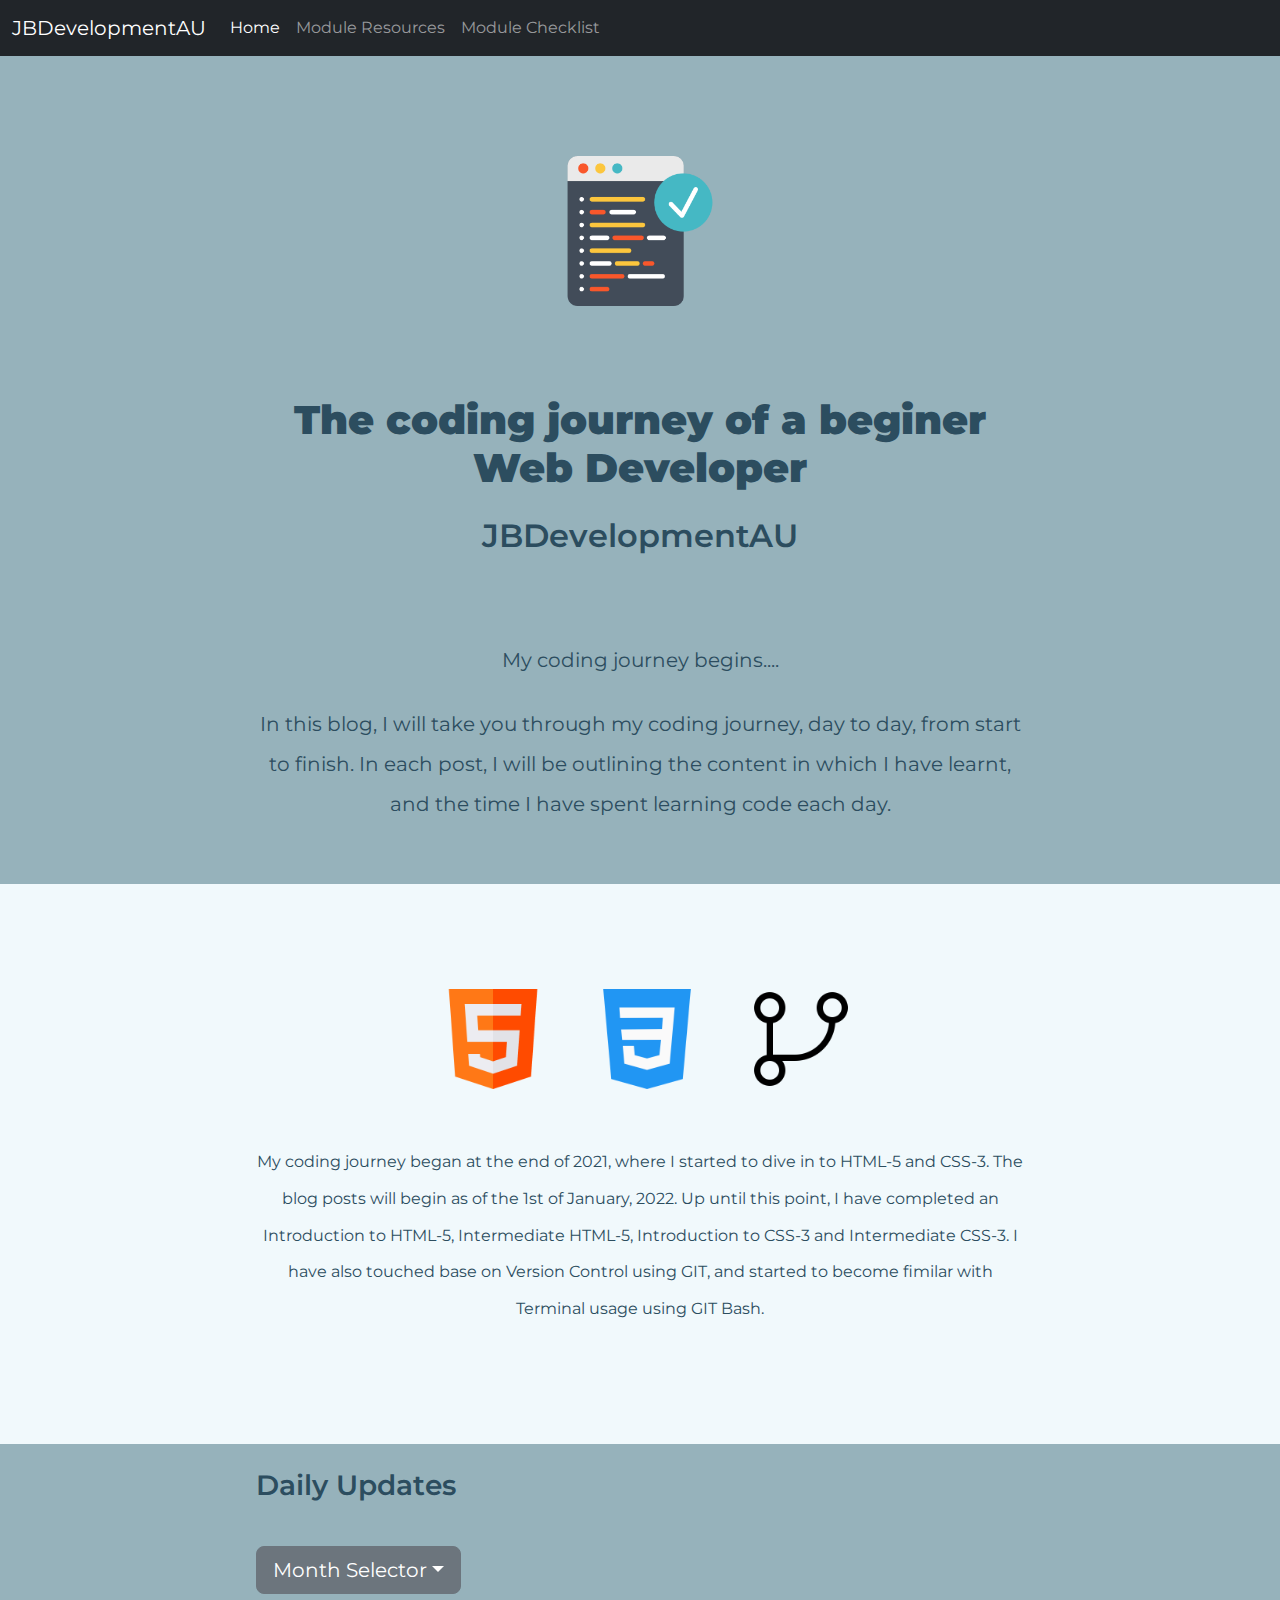
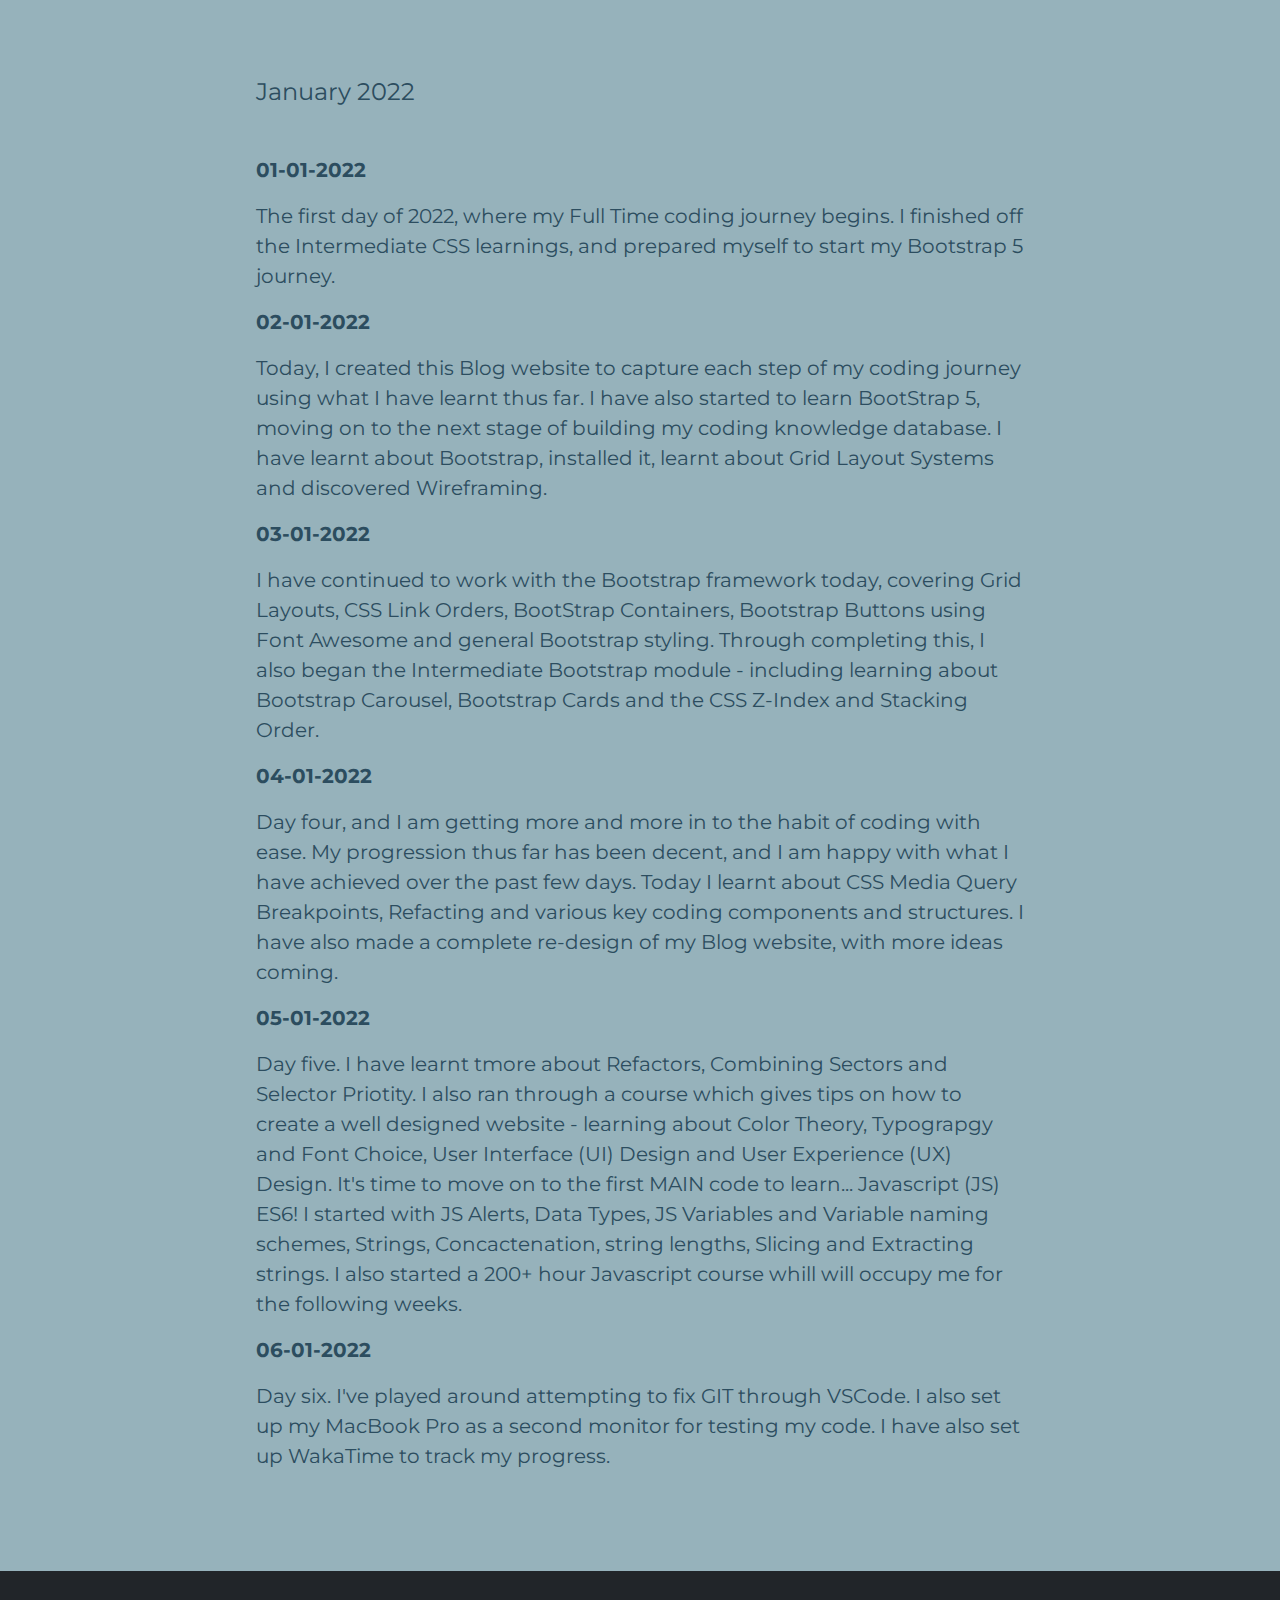
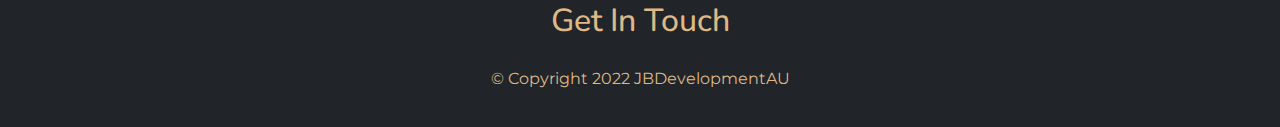
==== commit aac55a45: "test com" ====
--- a/index.html
+++ b/index.html
@@ -64,66 +64,74 @@
         <!-- Introduction -->
 
 
-        <div row></div>
-        <div class="colored-section">
-            <div class="top-container-index">
-                <div class="sectionOne">
-                    <img class="code-logo" src="Images/code.png" alt="code logo">
-                    <h1 class="mainHeading">The coding journey of a beginer Web Developer</h1>
-                    <p class="brand">JBDevelopmentAU</p>
-                </div>
-                <div class="sectiontwo">
-                    <h3 class="begin">My coding journey begins....</h3>
-                    <div>
-                        <img class="" src="" alt="">
-                        <h3 class="introText">In this blog, I will take you through my coding journey, day to day, from
-                            start to
-                            finish. In each post,
-                            I
-                            will be outlining the content in which I have learnt, and the time I have spent learning
-                            code
-                            each
-                            day.
-                        </h3>
+        <div row>
+            <div class="colored-section">
+                <div class="top-container-index">
+                    <div class="sectionOne">
+                        <style>
+                            div {
+                                text-align: center;
+                            }
+                        </style>
+                        <div class=logoDiv>
+                            <img class="code-logo" src="Images/code.png" alt="code logo">
+                        </div>
+                        <h1 class="mainHeading">The coding journey of a beginer Web Developer</h1>
+                        <p class="brand">JBDevelopmentAU</p>
                     </div>
-                </div>
-            </div>
-        </div>
-    </div>
-
-    <!-- Journey -->
-    <div class="white-section">
-        <div class="middle-container">
-
-            <div class="journeyIntro">
-
-                <div class="row">
-                    <div class="column">
-                        <img class="code-logos" src="Images/html.png" alt="html logo">
+                    <div class="sectiontwo">
+                        <h3 class="begin">My coding journey begins....</h3>
+                        <div>
+                            <img class="" src="" alt="">
+                            <h3 class="introText">In this blog, I will take you through my coding journey, day to day,
+                                from
+                                start to
+                                finish. In each post,
+                                I
+                                will be outlining the content in which I have learnt, and the time I have spent learning
+                                code
+                                each
+                                day.
+                            </h3>
+                        </div>
                     </div>
-                    <div class="column">
-                        <img class="code-logos" src="Images/css-3 (1).png" alt="css3 logo">
+                </div>
+            </div>
+        </div>
+
+        <!-- Journey -->
+        <div class="white-section">
+            <div class="middle-container">
+
+                <div class="journeyIntro">
+
+                    <div class="row">
+                        <div class="column">
+                            <img class="code-logos" src="Images/html.png" alt="html logo">
+                        </div>
+                        <div class="column">
+                            <img class="code-logos" src="Images/css-3 (1).png" alt="css3 logo">
+                        </div>
+                        <div class="column">
+                            <img class="code-logos" src="Images/git.png" alt="git logo">
+                        </div>
                     </div>
-                    <div class="column">
-                        <img class="code-logos" src="Images/git.png" alt="git logo">
-                    </div>
-                </div>
-
-                <p>My coding journey began at the end of 2021, where I started to dive in to HTML-5 and CSS-3.
-                    The
-                    blog
-                    posts will begin as of the 1st of January, 2022. Up until this point, I have completed an
-                    Introduction
-                    to HTML-5, Intermediate HTML-5, Introduction to CSS-3 and Intermediate CSS-3. I have also
-                    touched
-                    base
-                    on Version Control using GIT, and started to become fimilar with Terminal usage using GIT
-                    Bash.
-                </p>
-
-            </div>
-        </div>
-    </div>
+
+                    <p>My coding journey began at the end of 2021, where I started to dive in to HTML-5 and CSS-3.
+                        The
+                        blog
+                        posts will begin as of the 1st of January, 2022. Up until this point, I have completed an
+                        Introduction
+                        to HTML-5, Intermediate HTML-5, Introduction to CSS-3 and Intermediate CSS-3. I have also
+                        touched
+                        base
+                        on Version Control using GIT, and started to become fimilar with Terminal usage using GIT
+                        Bash.
+                    </p>
+
+                </div>
+            </div>
+        </div>
     </div>
 
     <!-- Blog Updates -->
@@ -208,7 +216,12 @@
                         Design. It's time to
                         move on to the first MAIN code to learn... Javascript (JS) ES6! I started with JS Alerts, Data
                         Types, JS Variables and Variable naming schemes, Strings, Concactenation, string lengths,
-                        Slicing and Extracting strings. I also started a 200+ hour Javascript course whill will occupy me for the following weeks. . </p>
+                        Slicing and Extracting strings. I also started a 200+ hour Javascript course whill will occupy
+                        me for the following weeks. </p>
+
+                    <p><strong>06-01-2022</strong></p>
+                    <!-- <img class="side-logo" src="Images/bootstrap.png" alt="Bootstrap logo"> -->
+                    <p>Day six. I've played around attempting to fix GIT through VSCode. I also set up my MacBook Pro as a second monitor for testing my code. I have also set up WakaTime to track my progress.</p>
                 </div>
             </div>
         </div>
@@ -230,7 +243,6 @@
         </div>
     </footer>
 
-
     <script src="https://cdn.jsdelivr.net/npm/bootstrap@5.0.2/dist/js/bootstrap.bundle.min.js"
         integrity="sha384-MrcW6ZMFYlzcLA8Nl+NtUVF0sA7MsXsP1UyJoMp4YLEuNSfAP+JcXn/tWtIaxVXM" crossorigin="anonymous">
     </script>
--- a/style.css
+++ b/style.css
@@ -17,7 +17,7 @@
 }
 
 .white-section {
-    background-color: white;
+    background-color: #F1F9FC;
 }
 
 /* Nav Bar */
@@ -50,14 +50,12 @@
 /* Introduction */
 
 .code-logo {
-    position: relative;
-    height: 150px;
-    top: 50px;
-    margin-left: 35px;
-    margin-bottom: 25px;
-    margin: auto 20% 50px 20%;
-    padding-left: 24%;
-    padding-right: 24%;
+    position: static;
+    height: 250px;
+    padding-top: 60px;
+    text-align: center;
+    padding-bottom: 40px;
+    margin: auto 20% auto 20%;
 }
 
 .mainHeading {
